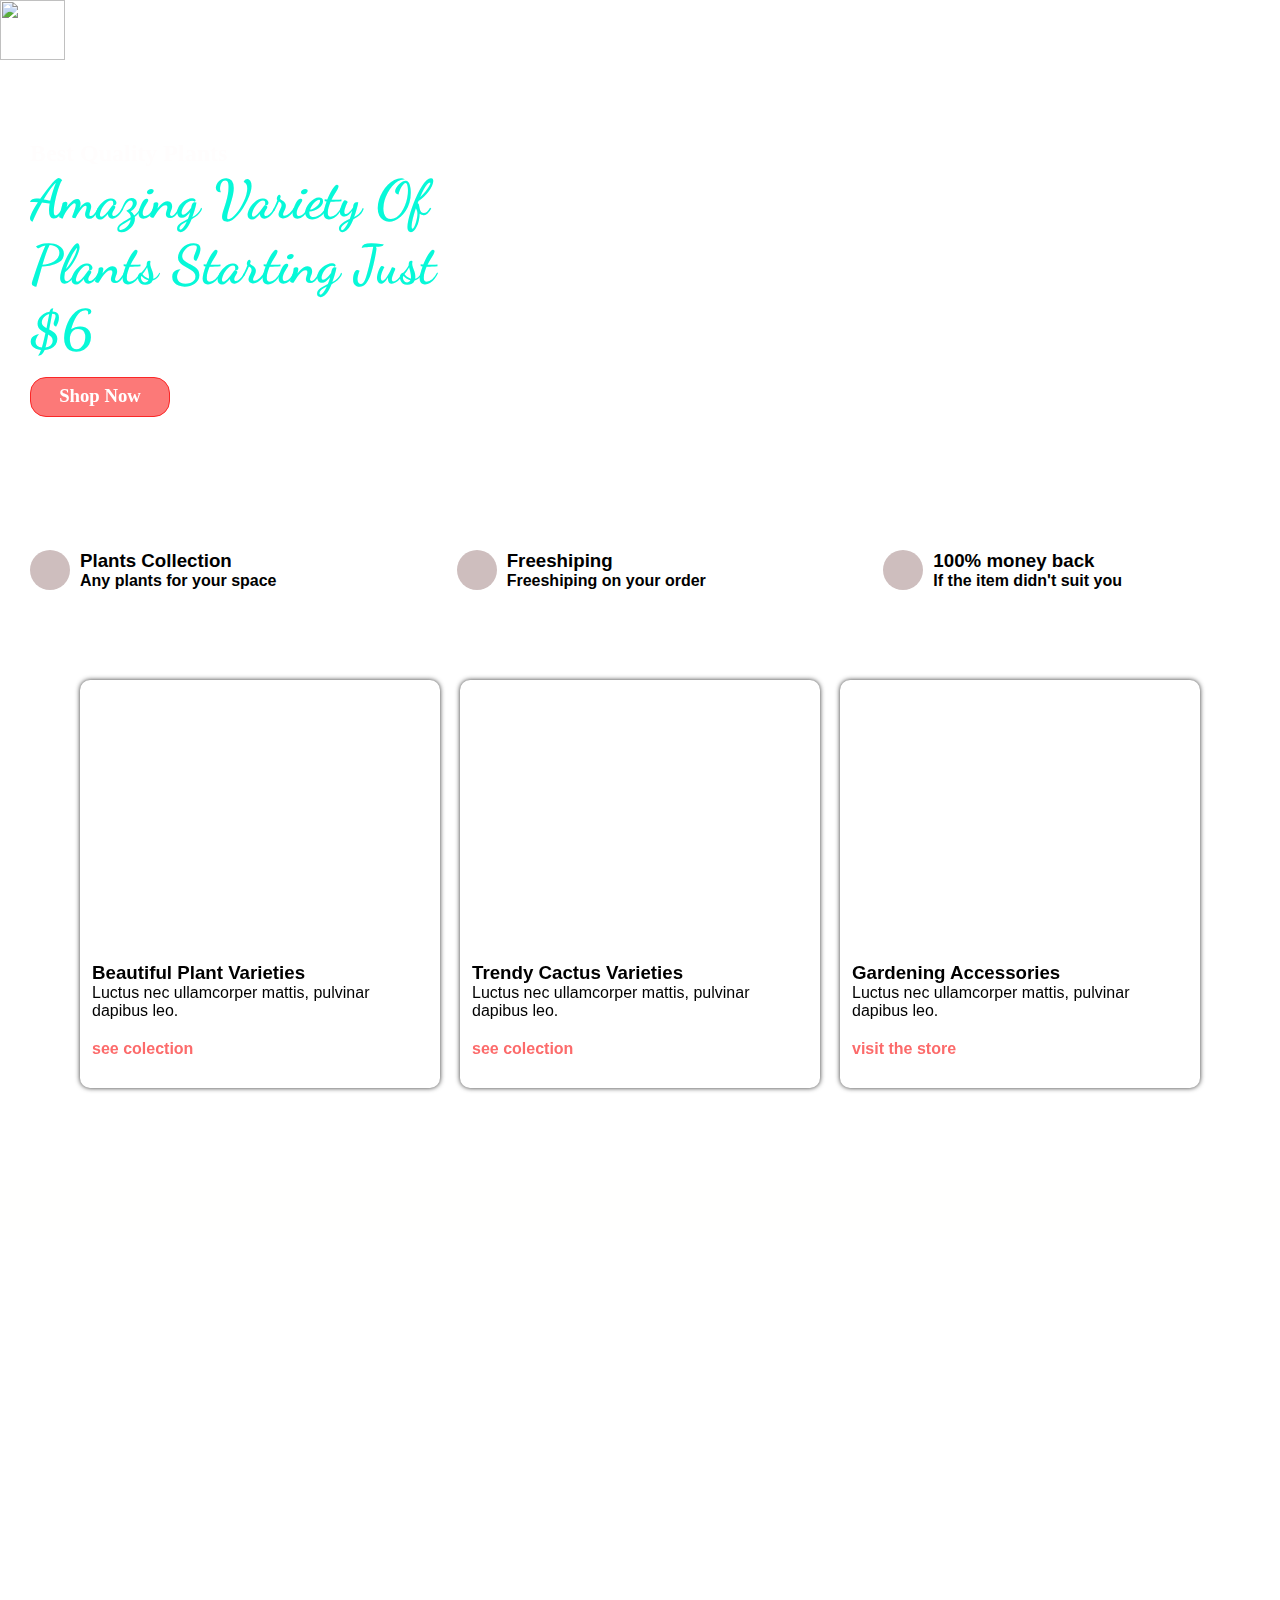
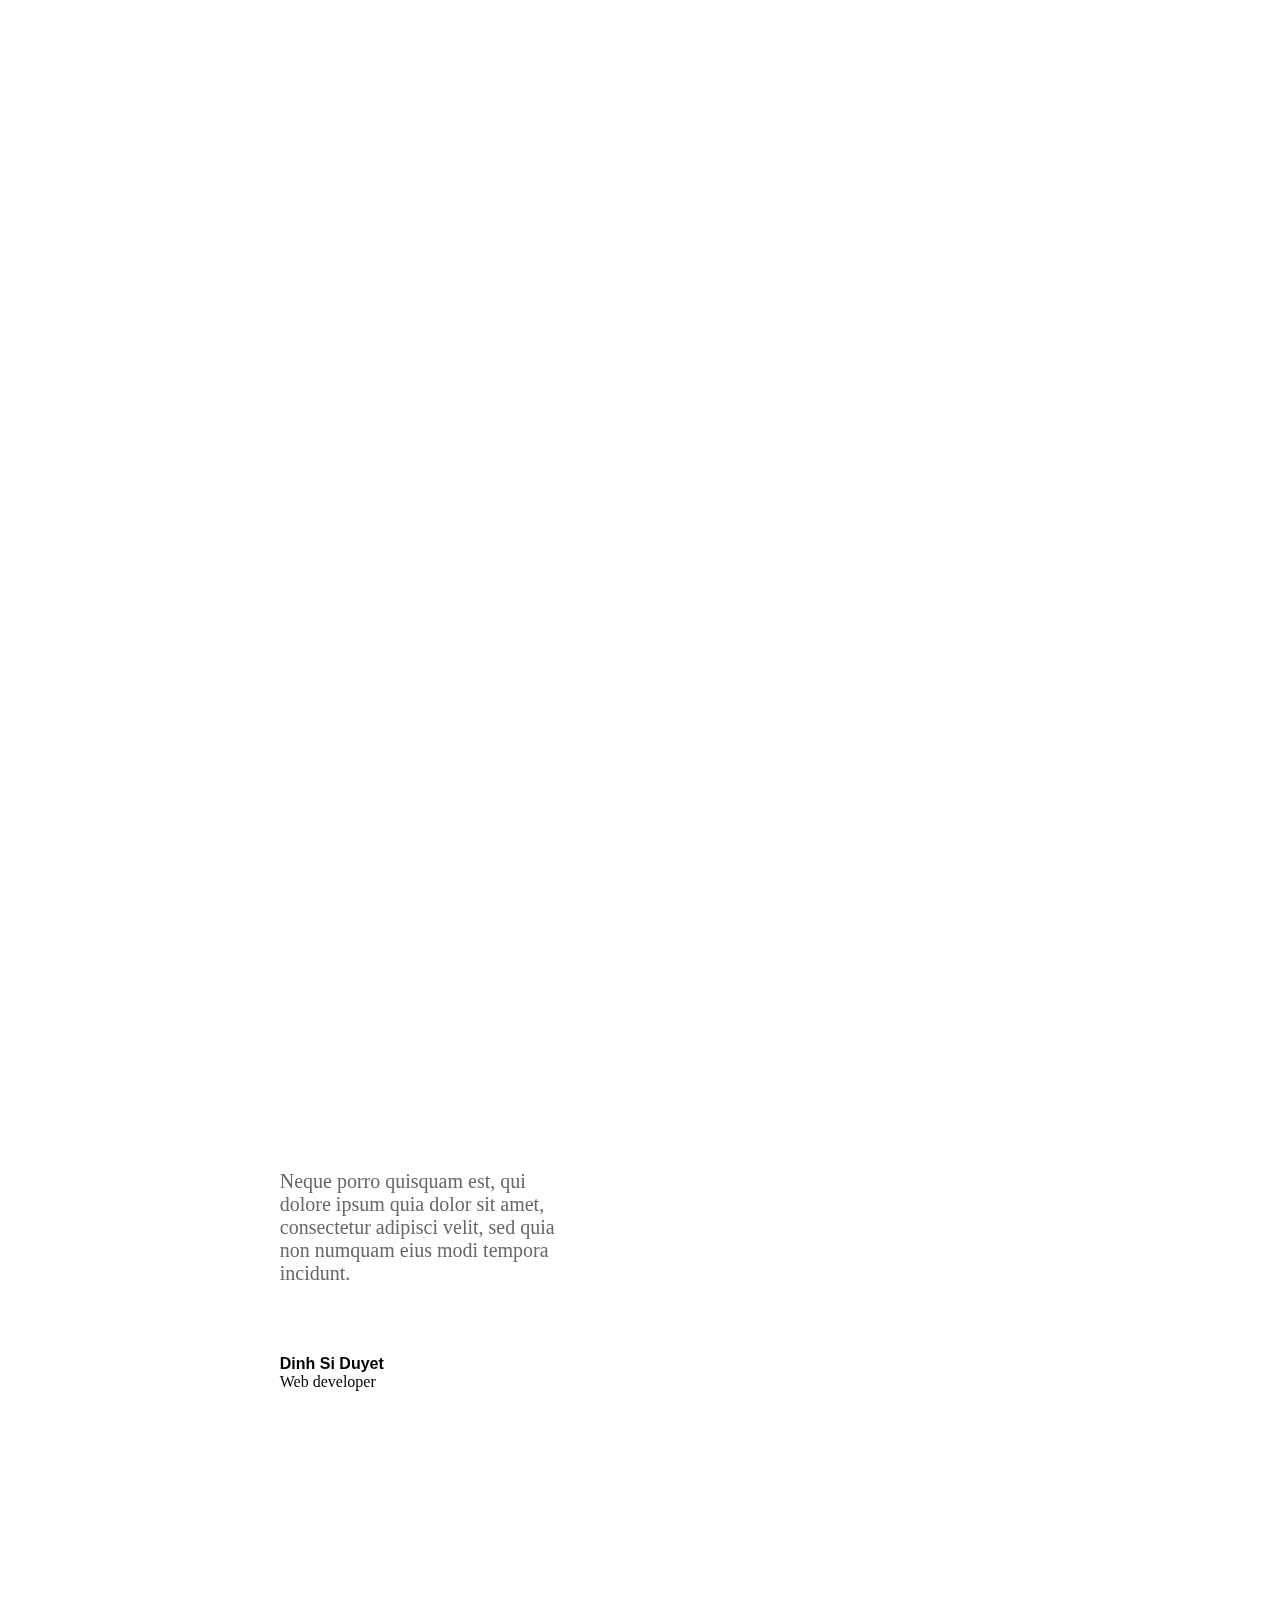
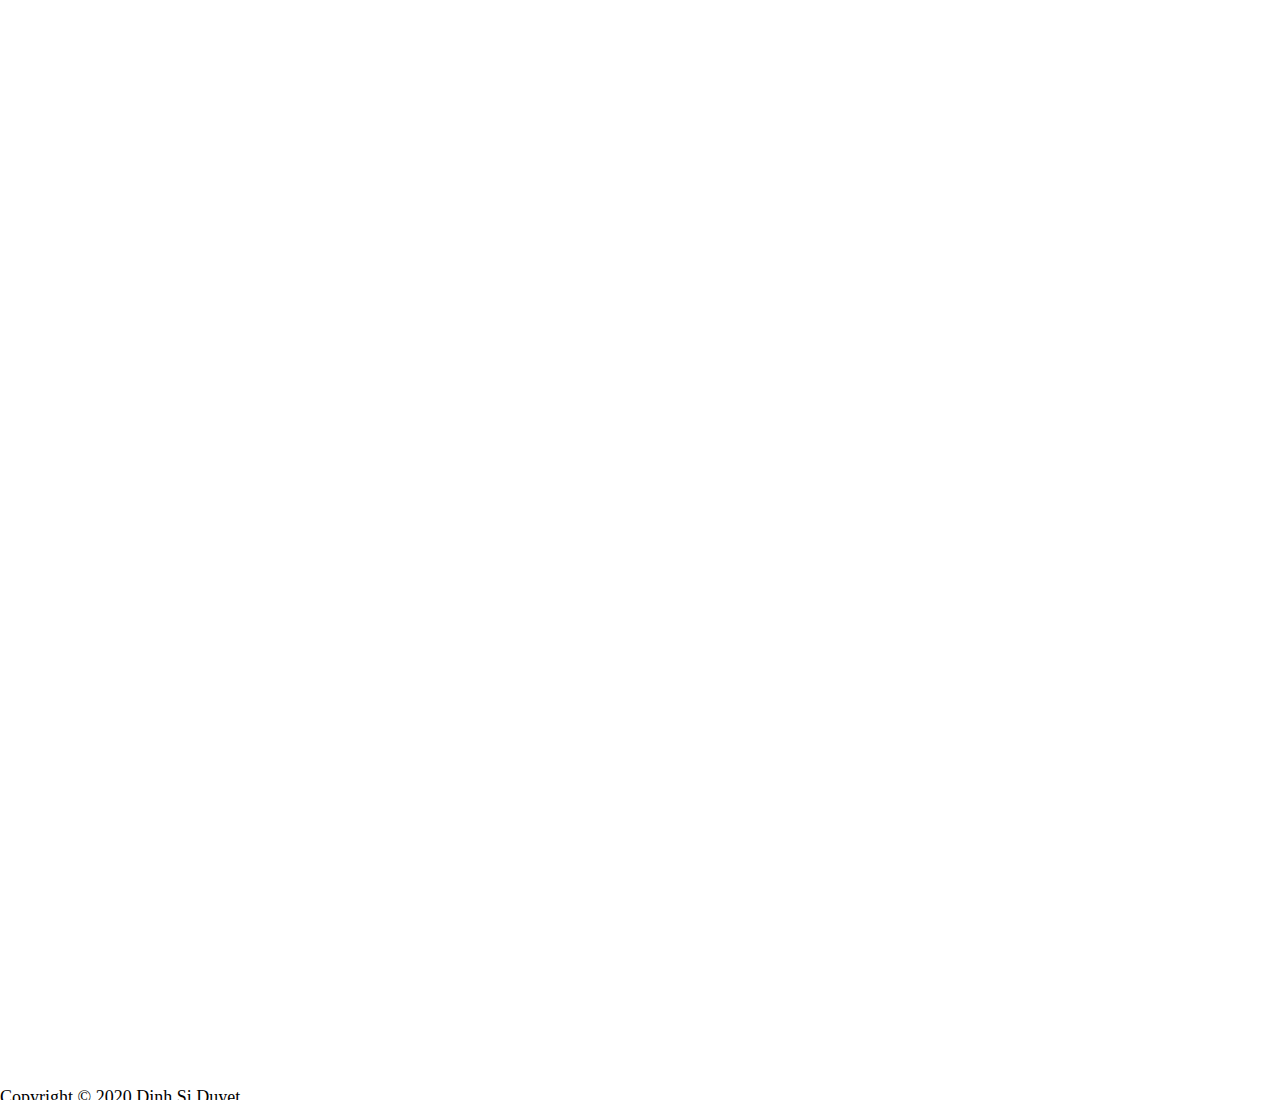
==== main.html @ 4a07dd35 "add tittle image" ====
<!DOCTYPE html>
<html lang="en">
<head>
    <meta charset="UTF-8">
    <meta name="viewport" content="width=device-width, initial-scale=1.0">
    <title>Plant website </title>
    <meta property="og:image" content="https://images.unsplash.com/photo-1607570415595-a3c91b0e9405?ixid=MXwxMjA3fDB8MHxwaG90by1wYWdlfHx8fGVufDB8fHw%3D&ixlib=rb-1.2.1&auto=format&fit=crop&w=750&q=80"/>
   <link rel="stylesheet" href="./main.css">
   <link href="https://fonts.googleapis.com/css2?family=Dancing+Script&display=swap" rel="stylesheet">

   <link rel="stylesheet" href="https://cdnjs.cloudflare.com/ajax/libs/font-awesome/4.7.0/css/font-awesome.css">
   <script src="https://kit.fontawesome.com/a076d05399.js"></script>

   <link href="https://unpkg.com/aos@2.3.1/dist/aos.css" rel="stylesheet">


</head>

<body>
    <div class="wrapper">
        <header class="main-header">
            <div class="header-left">
             <img src= 'https://websitedemos.net/plant-store-02/wp-content/uploads/sites/410//2020/06/plants-store-logo-green.svg'>
            <h1>DSD shop </h1>
            </div>
            <div class="header-right">
                <ul class="main-ul">
                    <li class="main-li"><a href="#">Home</a></li>
                    <li  class="main-li"><a href="#">Store</a></li>
                    <li  class="main-li"><a href="#">About Us</a></li>
                    <li  class="main-li"><a href="#">Contact Us </a></li>
                    <li  class="main-li"><a href="#">My Account</a></li>
                    <li  class="main-li"><a href="#"><i class="fa fa-shopping-bag" aria-hidden="true"></i></a></li>
                </ul>
            </div>
            <div class="wrap-hambuger">
                <i class="fa fa-shopping-bag" aria-hidden="true"></i>
                <i class="fas fa-bars"></i>
            </div>
            <nav class="small-nav">
                <li class="small-li"><a href="#">Home</a></li>
                    <li class="small-li"><a href="#">Store</a></li>
                    <li class="small-li"><a href="#">About Us</a></li>
                    <li class="small-li"><a href="#">Contact Us </a></li>
                    <li class="small-li"><a href="#">My Account</a></li>
            </nav>
        </header>
        <div class="content">

            <div class="first-div" id="first-div-background" >
                <div data-aos="fade-right"  class="first-div-left">
                   <h2>Best Quality Plants</h2>
                   <div class="cover-h1">
                   <h1>
                    Amazing Variety Of Plants Starting Just $6
                   </h1>
                   </div>
                   <div class="shopnow"><h3>Shop Now</h3> </div>
                </div>

                
            </div>
            <div class="colection colection-wrap">
                <div  class="colection-item" 
               >
                    <div class="elementor-icon">
                        <i class = "fas fa-spa"></i>
                    </div>
                    <div class="detail-colection-item">
                        <h3>Plants Collection</h3>
                        <h4>Any plants for your space</h4>
                    </div>
                </div>  
                <div class="colection-item" 
                >
                    <div class="elementor-icon">
                       <i class ="fas fa-box"></i>
                    </div>
                    <div class="detail-colection-item">
                        <h3>Freeshiping</h3>
                        <h4>Freeshiping on your order</h4>
                    </div>
                </div>
                <div class="colection-item" >
                    <div class="elementor-icon">
                        <i class="fas fa-sync"></i>
                    </div>
                    <div class="detail-colection-item">
                        <h3>100% money back</h3>
                        <h4>If the item didn't suit you</h4>
                    </div>
                </div>
            </div>
            <div class="second-colection">
                <div data-aos="flip-left" class="colection-item" style ="background-image: url(https://websitedemos.net/plant-store-02/wp-content/uploads/sites/410/2019/01/plant6-free-img.jpg);">
                   <div class="colection-item-text">
                    <h3>Beautiful Plant Varieties</h3>
                    <p>Luctus nec ullamcorper mattis, pulvinar dapibus leo.</p>
                    <a href="">see colection </a>
                   </div>
                </div> 
                <div data-aos="zoom-in-up" class="colection-item" style ="background-image:url(https://websitedemos.net/plant-store-02/wp-content/uploads/sites/410/2019/01/cactus2-free-img.jpg);">
                    <div class="colection-item-text">
                    <h3>Trendy Cactus Varieties</h3>
                    <p>Luctus nec ullamcorper mattis, pulvinar dapibus leo.</p>
                    <a href=""> see colection </a>
                    </div>
                </div>
                <div data-aos="flip-right" class="colection-item" style =" background-image: url(https://websitedemos.net/plant-store-02/wp-content/uploads/sites/410/2019/01/plant4-free-img.jpg);">
                    <div class="colection-item-text">
                    <h3>Gardening Accessories</h3>
                    <p>Luctus nec ullamcorper mattis, pulvinar dapibus leo.</p>
                    <a href="">visit the store</a>
                    </div>
                </div> 
            </div>
            <div class="featured-plants">
                        <div data-aos="flip-up"class="featured-plants-text">
                        <h1>Featured Plants</h1>
                        <p>Lorem ipsum dolor sit amet, consectetur adipiscing elit.</p>
                    </div>  
                     <div class="feature-plants-produces">
                  
                       
                            <div class="thumbnail"data-aos="zoom-in-up">
                            <a href="./plants.html"><img src="https://websitedemos.net/plant-store-02/wp-content/uploads/sites/410/2019/01/plant3-free-img.jpg" alt=""></a>
                           
                            <div class="produce-text">
                                <span class="name produce">plants</span>
                                <p> Plants Boncellensis Secullant</p>
                                <div class="rating">
                                    <i class="fas fa-star"></i>
                                    <i class="fas fa-star"></i>
                                    <i class="fas fa-star"></i>
                                    <i class="fas fa-star"></i>
                                    <i class="fas fa-star"></i>
                                    </div>
                                    <span class="price">$34.00</span>
                                </div>
                               
                            </div>
                        
                       
                            <div class="thumbnail"data-aos="zoom-in-up">
                                <a href="./plants.html"><img src="https://websitedemos.net/plant-store-02/wp-content/uploads/sites/410/2019/01/cactus2-free-img.jpg" alt=""></a>
                                
                                <div class="produce-text">
                                    <span class="name produce">plants</span>
                                    <p> 
                                       Cleistocactus</p>
                                    <div class="rating">
                                        <i class="fas fa-star"></i>
                                        <i class="fas fa-star"></i>
                                        <i class="fas fa-star"></i>
                                        <i class="fas fa-star"></i>
                                        <i class="fas fa-star"></i>
                                        </div>
                                        <span class="price"><del style="color:rgb(102, 95, 95)";>$20.3</del>$34.00</span>
                                    </div>
                                   
                                </div>
                      
                            <div class="thumbnail"data-aos="zoom-in-up">
                                <a href="./plants.html"><img src="https://websitedemos.net/plant-store-02/wp-content/uploads/sites/410/2019/01/plant5-free-img.jpg" alt=""></a>
                               
                                <div class="produce-text">
                                    <span class="name produce">plants</span>
                                    <p> Green Soil Lotus</p>
                                    <div class="rating">
                                        <i class="fas fa-star"></i>
                                        <i class="fas fa-star"></i>
                                        <i class="fas fa-star"></i>
                                        <i class="fas fa-star"></i>
                                        <i class="fas fa-star"></i>
                                        </div>
                                        <span class="price"><del style="color:rgb(102, 95, 95)";>$20.3</del>$34.00</span>
                                    </div>
                                   
                                </div>
                        
                      
                            <div class="thumbnail"data-aos="zoom-in-up">
                                <a href="./plants.html"><img src="https://websitedemos.net/plant-store-02/wp-content/uploads/sites/410/2019/01/plant1-free-img.jpg" alt=""></a>
                               
                                <div class="produce-text">
                                    <span class="name produce">plants</span>
                                    <p> Money Plant</p>
                                    <div class="rating">
                                        <i class="fas fa-star"></i>
                                        <i class="fas fa-star"></i>
                                        <i class="fas fa-star"></i>
                                        <i class="fas fa-star"></i>
                                        <i class="fas fa-star"></i>
                                        </div>
                                        <span class="price">$34.00</span>
                                    </div>
                                   
                                </div>
                   
                     
                            <div class="thumbnail"data-aos="zoom-in-up">
                                <a href="./plants.html"><img src="https://websitedemos.net/plant-store-02/wp-content/uploads/sites/410/2019/01/cactus4-free-img.jpg" alt=""></a>
                                
                                <div class="produce-text">
                                    <span class="name produce">plants</span>
                                    <p> Old Lady Cactus</p>
                                    <div class="rating">
                                        <i class="fas fa-star"></i>
                                        <i class="fas fa-star"></i>
                                        <i class="fas fa-star"></i>
                                        <i class="fas fa-star"></i>
                                        <i class="fas fa-star"></i>
                                        </div>
                                        <span class="price"><del style="color:rgb(102, 95, 95)";>$20.3</del>$34.00</span>
                                    </div>
                                   
                                </div>
                        
                            <div class="thumbnail"data-aos="zoom-in-up">
                                <a href="./plants.html"><img src="https://websitedemos.net/plant-store-02/wp-content/uploads/sites/410/2019/01/plant4-free-img.jpg" alt=""></a>
                               
                                <div class="produce-text">
                                    <span class="name produce">plants</span>
                                    <p> Piorro Quisquam</p>
                                    <div class="rating">
                                        <i class="fas fa-star"></i>
                                        <i class="fas fa-star"></i>
                                        <i class="fas fa-star"></i>
                                        <i class="fas fa-star"></i>
                                        <i class="fas fa-star"></i>
                                        </div>
                                        <span class="price">$34.00</span>
                                    </div>
                                   
                                </div>
                        
                       
                            <div class="thumbnail"data-aos="zoom-in-up">
                                <a href="./plants.html"><img src="https://websitedemos.net/plant-store-02/wp-content/uploads/sites/410/2019/01/plant6-free-img.jpg" alt=""></a>
                               
                                    <div class="produce-text">
                                    <span class="name produce">plants</span>
                                    <p>Rattle Snake Tail</p>
                                    <div class="rating">
                                        <i class="fas fa-star"></i>
                                        <i class="fas fa-star"></i>
                                        <i class="fas fa-star"></i>
                                        <i class="fas fa-star"></i>
                                        <i class="fas fa-star"></i>
                                        </div>
                                        <span class="price"><del style="color:rgb(102, 95, 95)";>$20.3</del>$34.00</span>
                                    </div>
                                   
                                    </div>
                        
                            <div class="thumbnail"data-aos="zoom-in-up">
                                <a href="./plants.html"><img src="https://websitedemos.net/plant-store-02/wp-content/uploads/sites/410/2019/01/cactus6-free-img.jpg" alt=""></a>
                               
                                <div class="produce-text">
                                    <span class="name produce">plants</span>
                                    <p>Star Cactus</p>
                                    <div class="rating">
                                        <i class="fas fa-star"></i>
                                        <i class="fas fa-star"></i>
                                        <i class="fas fa-star"></i>
                                        <i class="fas fa-star"></i>
                                        <i class="fas fa-star"></i>
                                        </div>
                                        <span class="price"><del style="color:rgb(102, 95, 95)";>$20.3</del>$34.00</span>
                                    </div>
                                   
                                </div>
               
                       
                            </div>
                </div> 
                <div class="need-help need-help-wrap">
                <div class="need-help-left"data-aos="fade-up-right">
                    <h2>Need help in choosing the right plants? </h2>
                    <a href=""> <i class="fas fa-phone"></i> ASK FOR HELP </a>
                </div>
                <div class="need-help-right"data-aos="fade-up-left">
                    <p> 
                       
                        Commodo sociosqu venenatis cras dolor sagittis integer luctus sem primis eget maecenas sedurna malesuada consectetuer.<br><br>
                        
                        Ornare integer commodo mauris et ligula purus, praesent cubilia laboriosam viverra. Mattis id rhoncus. Integer lacus eu volutpat fusce. Elit etiam phasellus suscipit suscipit dapibus, condimentum tempor quis, turpis luctus dolor sapien vivamus.
                    </p>
                </div>
            </div>
            <div class="hot-girls hot-girls-wrap">
                <div class="one-girl">
                    <div class="main-text"data-aos="zoom-in-up">
                        <h1>Testimonials</h1>
                        <p>Lorem ipsum dolor sit amet, consectetur adipiscing elit.</p>
                    </div>
                    <div class="widget-girl-cover">
                        <div class="wrap-girl-img"data-aos="flip-up">
                        <img src="https://images.unsplash.com/photo-1494790108377-be9c29b29330?ixlib=rb-1.2.1&ixid=eyJhcHBfaWQiOjEyMDd9&auto=format&fit=crop&w=500&q=60" alt="">
                        </div>
                        <div class="wrap-text">
                        <p>Neque porro quisquam est, qui dolore ipsum quia dolor sit amet, consectetur adipisci velit, sed quia non numquam eius modi tempora incidunt.</p>
                        
                        <div class="wrap-infor">
                        <h4 class="girl-name">Dinh Si Duyet</h4>
                        <span class="girl-job">Web developer</span>
                        </div>
                        </div>
                    </div>
                </div>

                <div class="two-girl">
                    <div class="widget-girl-cover">
                        <div class="wrap-girl-img"data-aos="flip-up">
                        <img src="https://images.unsplash.com/photo-1546863929-b9c543a2aec7?ixlib=rb-1.2.1&ixid=eyJhcHBfaWQiOjEyMDd9&auto=format&fit=crop&w=500&q=60" alt="">
                        </div>
                        <div class="wrap-text"data-aos="zoom-in-up">
                            <p>Neque porro quisquam est, qui dolore ipsum quia dolor sit amet, consectetur adipisci velit, sed quia non numquam eius modi tempora incidunt. </p>
                        <div class="wrap-infor">
                            <h4 class="girl-name">Sarah Jonnes</h4>
                            <span class="girl-job">Student</span>
                        </div>
                        </div>
                    </div>
                    <div class="widget-girl-cover">
                        <div class="wrap-girl-img"data-aos="flip-up">
                        <img src="https://images.unsplash.com/photo-1475552113915-6fcb52652ba2?ixlib=rb-1.2.1&ixid=eyJhcHBfaWQiOjEyMDd9&auto=format&fit=crop&w=500&q=60" alt="">
                        </div>
                        <div class="wrap-text"data-aos="zoom-in-up">
                            <p>Neque porro quisquam est, qui dolore ipsum quia dolor sit amet, consectetur adipisci velit, sed quia non numquam eius modi tempora incidunt. </p>
                        <div class="wrap-infor">
                            <h4 class="girl-name">Jessica Foxx</h4>
                            <span class="girl-job">Student</span>
                        </div>
                        </div>
                    </div>
                </div>
                
            </div>
            <section class="shop-down">
                <div class="shop-down-text"data-aos="flip-down">
                <h1>Interested? Shop This Plant Collection!</h1> </div> 
                <div class="divp"data-aos="flip-down">
                <p>Neque porro quisquam est, qui dolore ipsum quia dolor sit amet, consectetur adipisci velit, sed quia non numquam eius modi tempora incidunt</p>
                </div>
                <div class="go-shop"data-aos="fade-up-right"><h4>Go to shop</h4></div>
            </section>
            </div>
            
      

      
        <footer class="footer">
            <div class="footer-item1"data-aos="fade-right">
                <h2>Get In Touch With Us For The Best Quality Plants & Succulents</h2>
                <p>Qui dolore ipsum quia dolor sit amet, consec tetur adipisci velit, sed quia non numquam eius modi tempora incidunt .</p>
            </div>
            <div class="footer-item2"data-aos="flip-left">
                <img src="https://websitedemos.net/plant-store-02/wp-content/uploads/sites/410//2020/06/plants-store-logo-green.svg" alt="">
                <h1>DSD Shop </h1>
                <ul class="footer-ul">
                    <li class="footer-li"><a href=""><i class="fab fa-instagram"></i></a></li>
                    <li class="footer-li"><a href=""><i class="fab fa-twitter"></i></a></li>
                    <li class="footer-li"><a href=""><i class="fab fa-linkedin"></i></a></li>
                    <li class="footer-li"><a href=""><i class="fab fa-facebook"></i></a></li>
                </ul>
            </div>
            <div class="footer-item3"data-aos="flip-left">
                <h2>Quick Links</h2>
                <ul class="item3-ul">
                    <li class="item3-li"><a href="">Introduction</a></li>
                    <li class="item3-li"><a href=""> Know More About Us</a></li>
                    <li class="item3-li"><a href="">Visit Store</a></li>
                    <li class="item3-li"><a href="">Let's Contact</a></li>
                </ul>
            </div>
            <div class="footer-item4"data-aos="fade-left">
                <h2>Important Links </h2>
                <ul class="item4-ul">
                    <li class="item4-li"><a href="">Privacy Policy</a></li>
                    <li class="item4-li"><a href="">Shipping Detail</a></li>
                    <li class="item4-li"><a href="">Terms & Condictions</a></li>
                    <li class="item4-li"><a href="">Media Kit</a></li>
                </ul>
            </div>
            <div class="copyright">
                <p>
                    Copyright © 2020 Dinh Si Duyet
                </p>
            </div>
        </footer>
    </div>
    <script src="./main.js"></script>
    <script src="https://unpkg.com/aos@2.3.1/dist/aos.js"></script>
   
        <script>
  AOS.init();

    </script>
</body>
</html>
---- main.css ----
*{
    margin: 0;padding: 0;box-sizing: border-box;
    
}
.wrapper{
    width: 100%;
    height:4300px;
    overflow: hidden;
    position: relative;
  background-image: url('https://websitedemos.net/plant-store-02/wp-content/uploads/sites/410/2020/07/CTA-bg.jpg');
  
   
}
.wrapper .main-header{
    height:60px;
   background-image: url(https://encrypted-tbn0.gstatic.com/images?q=tbn:ANd9GcRiUVWSW0Uaog7GGKtpbvt18KQBWKax2R6Q2g&usqp=CAU);
  background-size: cover ;
   display:flex;
    flex-direction: row;
    background-repeat: no-repeat;
    
}

.wrapper .main-header .wrap-hambuger{
    width:200px;
    height:100%;
   
    display:flex;
    display:none;
    position: absolute;
   left:200px;
}
.wrapper .main-header .wrap-hambuger i{
    font-size: 30px;

}
.wrapper .main-header .wrap-hambuger .fa{
    position: relative;top:17px;left:10px;
}
.wrapper .main-header .wrap-hambuger .fas{
    position: relative;top:17px;left:70px;
}
.wrapper .main-header .small-nav{
    width:300px;
    height:300px;
    position: absolute;
    display:none;
    top:60px ;
    z-index:20;
    left:60px;
    background-color: rgb(245, 245, 245);
    text-align: center;
    justify-content: center;
    list-style-type: none;
    box-shadow: 0px 0px 6px #333 ;
    animation: zoom 0.4s ease-in-out;
    -webkit-animation: zoom 0.4s ease-in-out;
}
@keyframes zoom {
    0%{
        transform: scale(0 );
        -webkit-transform: scale(0 );
        -moz-transform: scale(0 );
        -ms-transform: scale(0 );
        -o-transform: scale(0 );
}
100%{
    transform: scale(1);
    -webkit-transform: scale(1);
    -moz-transform: scale(1);
    -ms-transform: scale(1);
    -o-transform: scale(1);
}
}
@-moz-keyframes zoom {
    0%{
        transform: scale(0 );
        -webkit-transform: scale(0 );
        -moz-transform: scale(0 );
        -ms-transform: scale(0 );
        -o-transform: scale(0 );
}
100%{
    transform: scale(1 );
    -webkit-transform: scale(1 );
    -moz-transform: scale(1 );
    -ms-transform: scale(1 );
    -o-transform: scale(1 );
}

}
.wrapper .main-header .small-nav .small-li{
    line-height: 50px ;
}
.wrapper .main-header .small-nav .small-li a{
    font-size: 23px ;
    text-decoration: none;
    color:black;

}

.wrapper .sticky{
    position: fixed;
    top:0;
   
    z-index:10;width:100%;
}
.wrapper .main-header .header-left{
    width:30% ;
    height:100%;
    position:relative;
    display: flex;
}
.wrapper .main-header .header-left img{
    width:40%;height:100%;
}
.wrapper .main-header .header-left h1{
font-weight: bold;
text-transform: uppercase;
position: relative;line-height: 60px;
left:0px;
color: rgb(255, 255, 255);
}
.wrapper .main-header .header-right{
    width:70%;
    height:100%;position: relative;
   padding-left: 160px;
}
.wrapper .main-header .header-right .main-ul{
    display: flex;flex-direction: row;
list-style-type: none;
}
.wrapper .main-header .header-right .main-ul .main-li{
    padding:13px 15px;
    line-height: 30px ;
}
.wrapper .main-header .header-right .main-ul .main-li a{
    text-decoration: none;font-size: 20px;
    color:#ffffff;
}
.wrapper .main-header .header-right .main-ul .main-li a .fa{
    font-size: 36px;
}
.wrapper .main-header .header-right .main-ul .main-li a .fa:hover{
    color:red;
}
.wrapper .main-header .header-right .main-ul .main-li a:hover{
    text-decoration: underline;
}
.wrapper .content{
    width:100vw;
    height:89%;
 
}
.wrapper .content .first-div .first-div-left h2{
    position: relative;top:70px;color: rgb(255, 253, 253);
}
.wrapper .content .first-div{
    width:100vw;
    height:460px;
   
    background-size: cover ;
    background-position: center  ;
    background-repeat:no-repeat ;
    padding-top:10px;
    padding-left: 30px ;
    background-image :url(https://wallpaperaccess.com/full/345330.jpg);
    border-radius:0px 0px 10px 10px  ;
    -webkit-border-radius:0px 0px 10px 10px  ;
    -moz-border-radius:0px 0px 10px 10px  ;
    -ms-border-radius:0px 0px 10px 10px  ;
    -o-border-radius:0px 0px 10px 10px  ;
}

.wrapper .content .first-div .cover-h1 h1{
    font-size: 54px;font-family: 'Dancing Script', cursive;
    position: relative;
    color: rgb(7, 248, 216);
    font-weight: bolder;
}
.wrapper .content .first-div .cover-h1{
    background-color:transparent;
    width:430px;
    height:200px;
    position: relative;top:70px;
    cursor: default;
    
}
.wrapper .content .first-div .shopnow{
    width:140px;
    height:40px;
    border: 1px solid rgb(250, 39, 39);
    border-radius: 13px ;
    -webkit-border-radius: 16px ;
    -moz-border-radius: 13px ;
    -ms-border-radius: 13px ;
    -o-border-radius: 13px ;
    
   text-align: center;
    cursor: pointer ;
    position: relative;
    top:80px;
    background-color: #FC7978 ;
}
.wrapper .content .first-div .shopnow h3{
    color:#ffffff; 
    position: relative;top:7px;
}
.wrapper .content .first-div .shopnow:hover{
background-color: #fc6b6b ;
}



.wrapper .content .colection{
    width:100%;
    height:100px;
   background-color: rgb(255, 255, 255);
}
.wrapper .content .colection-wrap{
    display: flex;
}


.wrapper .content .colection .colection-item{
   position: relative;
   padding-top: 30px ;width: 100%;height:100%;
   display: flex;padding-left: 30px ;
}

.wrapper .content .colection .colection-item .elementor-icon{
   
    background-color: rgb(206, 190, 190);
    width:40px;
    height:40px;
    border-radius:50%;
    -webkit-border-radius:50%;
    -moz-border-radius:50%;
    -ms-border-radius:50%;
    -o-border-radius:50%;
    justify-content: center;
    text-align: center;
    font-size: 26px;color:green;

}
.wrapper .content .colection .colection-item .detail-colection-item
{
    font-weight: 100;font-family: Verdana, Geneva, Tahoma, sans-serif;
    padding-left: 10px ;
}
.wrapper .content .colection .plant-colection .detail-colection-item h4
{
color:grey;font-weight: normal;
}



.wrapper .content .colection .colection-item .elementor-icon i{
    position: relative;top:6px;
}
.wrapper .content .second-colection{
    display: flex;flex-direction: row;background-color: rgb(255, 255, 255);
    height:560px;
    padding-top: 50px ;
    justify-content: center;
  

}
.wrapper .content .second-colection .colection-item{
        width:360px ;
        box-shadow: 0 0 5px #333;
        height:80%;
        margin:10px;
       
        background-size: contain;
        background-repeat: no-repeat;
        position: relative;
       
        border-radius: 10px;
        -webkit-border-radius: 10px;
        -moz-border-radius: 10px;
        -ms-border-radius: 10px;
        -o-border-radius: 10px;
        transition:all 0.4s ease-in-out ;
        -webkit-transition:all 0.4s ease-in-out ;
        -moz-transition:all 0.4s ease-in-out ;
        -ms-transition:all 0.4s ease-in-out ;
        -o-transition:all 0.4s ease-in-out ;
      
}

.wrapper .content .second-colection .colection-item .colection-item-text{
    height:90px;width:100%;position: relative;
    top:272px;padding: 10px 12px;
    font-weight: 100;
  font-family: 'Lucida Sans', 'Lucida Sans Regular', 'Lucida Grande', 'Lucida Sans Unicode', Geneva, Verdana, sans-serif;

}

.wrapper .content .second-colection .colection-item:hover{
box-shadow: 0 0 10px #333;

}

.wrapper .content .second-colection .colection-item .colection-item-text a{
    text-decoration: none;position: relative;top:20px;
    color:#fc6b6b;
    font-weight: bold;
}

.wrapper .content .second-colection .colection-item .colection-item-text a:hover{
    color:black;
}


.wrapper .content .featured-plants{
    width:100%;height:900px;
    position: relative;

   
background: rgb(255, 255, 254);

}
.wrapper .content .featured-plants .featured-plants-text{
width:100% ;text-align: center;

}
.wrapper .content .featured-plants .featured-plants-text h1{
    font-weight: 900;
    font-family: 'Poppins',sans-serif;
}
.wrapper .content .featured-plants .featured-plants-text p{
    font-size: 19px;
    font-family: 'roboto'
}
.wrapper .content .featured-plants .feature-plants-produces{
    display: grid;
  grid-template-columns: 25% 25% 25% 25% ;
  grid-gap: 10px 10px;
  background: rgb(255, 255, 255);
  height:93%;
 padding:40px;
}
.wrapper .content .featured-plants .feature-plants-produces .thumbnail{
  
  height:100%;
  width:100%; padding:20px;
 
  position: relative;

}
.wrapper .content .featured-plants .feature-plants-produces .thumbnail a >img{
    width:100%;
    object-fit:contain;
    height:100%;
    position: relative;bottom:37px;

}
.wrapper .content .featured-plants .feature-plants-produces .thumbnail .produce-text{
    position: absolute  ;
  
    background-color:transparent;
left:0px;top:254px;

   
}
.wrapper .content .featured-plants .feature-plants-produces .thumbnail .produce-text .rating



{
    color:#fc6b6b;
}




.wrapper .content .featured-plants .feature-plants-produces .thumbnail .produce-text p
{
    font-family: 'Poppins',sans-serif;
    font-weight: 500;
}

.wrapper .content .featured-plants .feature-plants-produces .thumbnail .produce-text .name{
    font-family:'roboto';
   color:gray;
}

.wrapper .content .featured-plants .feature-plants-produces .thumbnail .produce-text .price{
   font-family: 'Times New Roman', Times, serif;
 font-weight: bolder;
 color:#333;
 font-size: 17px;
 
}
.wrapper .content .need-help-wrap,
.wrapper .content .hot-girls-wrap{
width:100%;
}
.wrapper .content .need-help{
   
    height:400px;
    background-color: rgb(255, 255, 255);
    display: flex;flex-direction: row;
}
.wrapper .content .need-help .need-help-left{
width:30%;padding-top:100px;
padding-left:60px;

}
.wrapper .content .need-help .need-help-left a{
    transition: all 0.6s ease ;
    text-decoration: none;
    font-family: Impact, Haettenschweiler, 'Arial Narrow Bold', sans-serif;
    color:#fc6b6b;
    -webkit-transition: all 0.6s ease ;
    -moz-transition: all 0.6s ease ;
    -ms-transition: all 0.6s ease ;
    -o-transition: all 0.6s ease ;
    position: relative;top:50px;
}
.wrapper .content .need-help .need-help-left a:hover{
 
    color:#302e2e;
}

.wrapper .content .need-help .need-help-right{
    width:60%;padding-top:100px;
    
}
.wrapper .content .need-help .need-help-right p{
    font-size: 22px;
}
.wrapper .content .hot-girls{
   
    height:660px;
    background-color: rgb(255, 255, 255);
    display: flex;flex-direction: row;
    padding:20px;
}

.wrapper .content .hot-girls .one-girl{
width:45%;
height:100%;


}
.wrapper .content .hot-girls .one-girl .main-text{
   
    padding:10px 20px;
    height:170px;
}
.wrapper .content .hot-girls .one-girl .main-text h1{
    text-transform: uppercase;
}
.wrapper .content .hot-girls .one-girl .main-text p{
    position: relative;top:30px;
    font-size: 20px;
}
.wrapper .content .hot-girls .one-girl .widget-girl-cover{
    width:100%;
    height:300px;
    display:flex;
   
    box-sizing: border-box;
    position: relative;top:60px;

}
.wrapper .content .hot-girls .one-girl .widget-girl-cover .wrap-girl-img{
    width:80%;
    height:100%;
    object-fit: cover;
   
   
}
.wrapper .content .hot-girls .one-girl .widget-girl-cover .wrap-girl-img img{
    width:100%;height:100%;
object-fit: cover;  border-radius: 30px ;
-webkit-border-radius: 30px ;
-moz-border-radius: 30px ;
-ms-border-radius: 30px ;
-o-border-radius: 30px ;
}

.wrapper .content .hot-girls .one-girl .widget-girl-cover .wrap-text{
   position: relative;
  width:100%;
   top:20px;box-sizing: border-box;
   padding:20px;
}
.wrapper .content .hot-girls .one-girl .widget-girl-cover .wrap-text p{
    font-size: 20px;color:rgb(107, 102, 102);
}
.wrapper .content .hot-girls .one-girl .widget-girl-cover .wrap-text .wrap-infor{
    position: relative;top:70px;
}
.wrapper .content .hot-girls .one-girl .widget-girl-cover .wrap-text .wrap-infor h4{
    font-family: Verdana, Geneva, Tahoma, sans-serif;
    font-weight: bolder;
}

.wrapper .content .hot-girls .two-girl{
width:50%;
height:100%;
}

.wrapper .content .hot-girls .two-girl .widget-girl-cover{
    width:100%;
    height:260px;
    display:flex;
   
    box-sizing: border-box;
    position: relative;top:60px;

}

.wrapper .content .hot-girls .two-girl .widget-girl-cover .wrap-girl-img{
    width:50%;
    height:100%;
    object-fit: cover;
}

.wrapper .content .hot-girls .two-girl .widget-girl-cover .wrap-girl-img img
{
    width:90%;
    height:90%;
    object-fit: cover;
    border-radius:16px  ;
    -webkit-border-radius:16px  ;
    -moz-border-radius:16px  ;
    -ms-border-radius:16px  ;
    -o-border-radius:16px  ;
}


.wrapper .content .hot-girls .two-girl .widget-girl-cover .wrap-text{
    position: relative;
   width:100%;
    top:20px;box-sizing: border-box;
    padding:20px;
 }

 
 .wrapper .content .hot-girls .two-girl .widget-girl-cover .wrap-text p
 {
     font-size: 20px;color:rgb(107, 102, 102);
 }

 
 .wrapper .content .hot-girls .two-girl .widget-girl-cover .wrap-text .wrap-infor
 {
     position: relative;top:70px;
 }

 
 .wrapper .content .hot-girls .two-girl .widget-girl-cover .wrap-text .wrap-infor h4
 {
     font-family: Verdana, Geneva, Tahoma, sans-serif;
     font-weight: bolder;
 }

.wrapper .content .shop-down{
    width:100%;height:400px;
    background-color: rgb(255, 255, 255);
    justify-content: center;
    text-align: center;
    justify-self: center;
    justify-items: center;
}
.wrapper .content .shop-down .shop-down-text{
   width:500px;
  
  position: relative;
  left:400px;
}
.wrapper .content .shop-down .shop-down-text h1{
font-size: 40px ;
}
.wrapper .content .shop-down .divp {
width:650px;
position: relative;
left:320px;
top:20px;

}
.wrapper .content .shop-down .divp p{
    font-size: 20px;
}
.wrapper .content .shop-down .go-shop{
    width:140px;
    height:43px;
    background: #FC7978;
    position: relative;
    left:560px;
    top:80px;
    padding-top: 10px;
    border-radius: 15px ;
    -webkit-border-radius: 15px ;
    -moz-border-radius: 15px ;
    -ms-border-radius: 15px ;
    -o-border-radius: 15px ;
    font-size: 20px;
    cursor: pointer;
    color:white;
    
}
.wrapper .content .shop-down .go-shop:hover{
    background-color: #fd6b6b;
}
.footer{
    display:flex;
    flex-direction: row;
    background: rgb(255, 255, 255);
    width:100%;
    height:11%;
    justify-content: center;
    position: relative;
}
.footer .footer-item1{
    padding-top: 30px;
    width:30%;
    height:80%;
  
}
.footer .footer-item1 p{
position: relative;top:40px;
font-size: 20px;
}
.footer .footer-item2{
    padding-top: 30px ;
    width:20%;
    height:80%;
  
    justify-content: center;
    text-align: center;
    }
 .footer .footer-item2>img{
     width:100px;height:100px;

 }
 .footer .footer-item2 .footer-ul{
     display: flex;list-style-type: none;
 
   width:100%;
     text-align: center;
   
     justify-content: center;
 }
 .footer .footer-item2 .footer-ul .footer-li{
   background-color: #fff;
   padding: 10px 10px ;

    
 }

.footer .footer-item3{
 width:20%;
     height:80%;
   
 text-align: center;
 justify-content: center;
 padding-top: 30px ;
 
    }
    .footer .footer-item3 .item3-ul,
    .footer .footer-item4 .item4-ul
    {
list-style-type: none;
    }
    .footer .footer-item3 .item3-ul .item3-li,
    .footer .footer-item4 .item4-ul .item4-li
    {
        padding-top:14px;
     font-size:17px;
    }
    .footer .footer-item3 .item3-ul .item3-li a,
    .footer .footer-item4 .item4-ul .item4-li a
    {
        text-decoration: none;
        color:#302e2e;
    }
    .footer .footer-item3 .item3-ul .item3-li a:hover,
    .footer .footer-item4 .item4-ul .item4-li a:hover
    {
        color:rgb(7, 247, 19);
    }
  .footer .footer-item4{
      padding-top: 30px ;
   width:20%;
  height:80%;
 
  text-align: center;
  justify-content: center;
  }
  
 
.footer .copyright{
    position: absolute;
   
    width:100%;
    height:30px;
 top:400px;
}
.footer .copyright p{
    font-size: 18px;
}


@media only screen and (max-width: 739px){
    .wrapper{
        height:6900px;
    }
    .wrapper .main-header .wrap-hambuger{
        display:block;

    }
    .wrapper  .main-header{
        background: rgb(255, 255, 255);
    }
  .wrapper  .main-header .header-left {
width:50%;

    }
   .wrapper .main-header .header-left h1{
       font-size: 18px;
        left:0px;
    }
    .wrapper .main-header .header-right{
        width:50%;
    }
  .wrapper  .main-header .header-right ul li a{
display: none;
    }
    .wrapper .content{
        height:89%;
    }
    .wrapper .content .first-div{
        height:300px;
        border-radius: 0px 0px 0px 0px ;
        -webkit-border-radius: 0px 0px 0px 0px ;
        -moz-border-radius: 0px 0px 0px 0px ;
        -ms-border-radius: 0px 0px 0px 0px ;
        -o-border-radius: 0px 0px 0px 0px ;
}
    .wrapper .content .first-div .cover-h1{
        width:200px;
    }
    .wrapper .content .first-div .cover-h1 h1{
        font-size: 30px ;color:#07d8e7;
    }
    .wrapper .content .first-div .first-div-left h2{
        font-size: 19px;
    }
    .wrapper .content .first-div .shopnow{
        top:4px;left:170px;
    }
    .wrapper .content .colection{
        display:flex;
        flex-direction: column;
        height:214px;
    }
   
    .wrapper .content .second-colection {
        display: flex;flex-direction: column;
        height:600px;
    }
  
    .wrapper .content .second-colection .colection-item
    {
        height:100%;
        left:0px ;
        box-shadow: 0px 0px 0px #fff;
    }

    .wrapper .content .second-colection .colection-item:hover
    {
        
        box-shadow: 0px 0px 0px #fff;
    }
    
    .wrapper .content .second-colection .colection-item .colection-item-text
    {
        top:0;left:132px;
        width:60%;
    }
    .wrapper .content .second-colection .colection-item .colection-item-text h3{
        font-family: 'Dancing Script', cursive;font-size: 20px;
    }
    .wrapper .content .featured-plants .feature-plants-produces{
        display:flex;
        flex-direction: column;
    }
    .wrapper .content .featured-plants{
        height:2695px;
    }
    .wrapper .content .featured-plants .feature-plants-produces .thumbnail{
        height:100%;width:100%;
        padding:0;
    }
    .wrapper .content .featured-plants .feature-plants-produces .thumbnail a>img{
        width:100%;
    }
    .wrapper .content .featured-plants .feature-plants-produces .thumbnail .produce-text{
        left:0px;
        top:166px;
    }
   
.wrapper .content .need-help{
   height:600px;
    display: flex;flex-direction: column;
}
.wrapper .content .need-help .need-help-left{
    width:100%;padding-top:0px;
    height:50%;padding-left: 10px;
}

.wrapper .content .need-help .need-help-right{
width:100%;
padding-left:8px;
padding-top:0px;
}
.wrapper .content .hot-girls{
    display: flex;flex-direction: column;
    height:1400px;
}
.wrapper .content .hot-girls .one-girl{
    width:100%;
    height:74%;
}
.wrapper .content .hot-girls .two-girl{
    width:100%;height:70%;
   
}

 .wrapper .content .hot-girls .two-girl .widget-girl-cover .wrap-text .wrap-infor{
top:10px;
}
 
.wrapper .content .hot-girls .two-girl .widget-girl-cover .wrap-girl-img img{
width:100%;
}

 
.wrapper .content .hot-girls .two-girl .widget-girl-cover .wrap-text{
padding:10px;
left:20px;
}

.wrapper .content .shop-down .divp{
    left:0px;width:330px;top:0;
}
.wrapper .content .shop-down .shop-down-text{
    left:10px;width:320px;
}
.wrapper .content .shop-down .shop-down-text h1{
    font-size: 26px;
}
.wrapper .content .shop-down{
    height:400px;
}
.wrapper .content .shop-down .go-shop{
    left:112px;
    top:60px;
}
.footer{
    display: flex;flex-direction: column;
   
}
.footer .footer-item1 p{
    top:0px;
}
.footer .footer-item1{
    width:100%;
    padding-left:12px;
}
.footer .footer-item2{
    width:100%;padding-top: 0px ;
}
.footer .footer-item2 .footer-ul{
  width:100%;
  text-align: center;
  justify-content: center;
}
.footer .footer-item3{
    width:100%;padding-top: 0px;
}
.footer .footer-item4{
    width:100%;padding-top: 0px;
}
.footer .copyright{
    top:740px;
}
}




@media only screen and (min-width:740px) and (max-width:1023px){
    .wrapper{
        height:5900px;
    }
    .wrapper .main-header .header-right{
        padding-left:0px;
    }
    .wrapper .main-header .header-left h1{
        font-size: 18px;
    }
    .wrapper .main-header .header-right .main-ul .main-li a{
        font-size: 15px; font-weight: bold;
    }
    .wrapper .content .colection .colection-item {
        padding-left:0px;
    }
    
     .wrapper .content .colection .colection-item .detail-colection-item h3 {
        font-size: 14px;
        font-weight: bold;
    }
    
    .wrapper .content .colection .colection-item .detail-colection-item h4{
        font-size: 12px;
        font-weight: 100;
    }
    .wrapper .content .second-colection{
        display: grid; grid-template-columns: auto auto ;height:1000px;
    }
    .wrapper .content .second-colection .colection-item{
        left:0px;height:60%;
    }
    .wrapper .content .second-colection .colection-item .colection-item-text{
        top:50px; width:50%;left:190px;
    }
    .wrapper .content .featured-plants .feature-plants-produces{
        display: grid; grid-template-columns: auto auto ;
        grid-gap:0px 0px;
    }
    .wrapper .content .featured-plants{
        height:1700px;
    }
    .wrapper .content .hot-girls .two-girl .widget-girl-cover .wrap-text{
        top:0px;
    }
    .wrapper .content .hot-girls .two-girl .widget-girl-cover .wrap-text .wrap-infor{
        top:10px;
    }
    .wrapper .content .shop-down .shop-down-text{
        left:90px;
    }
    .wrapper .content .shop-down .divp{
        left:60px;
    }
    .wrapper .content .shop-down .go-shop{
        left:300px;
    }
}
@media only screen and (min-width: 1024px){
.wrapper{
    width:1354px;
    margin:0px auto;
  
}
}
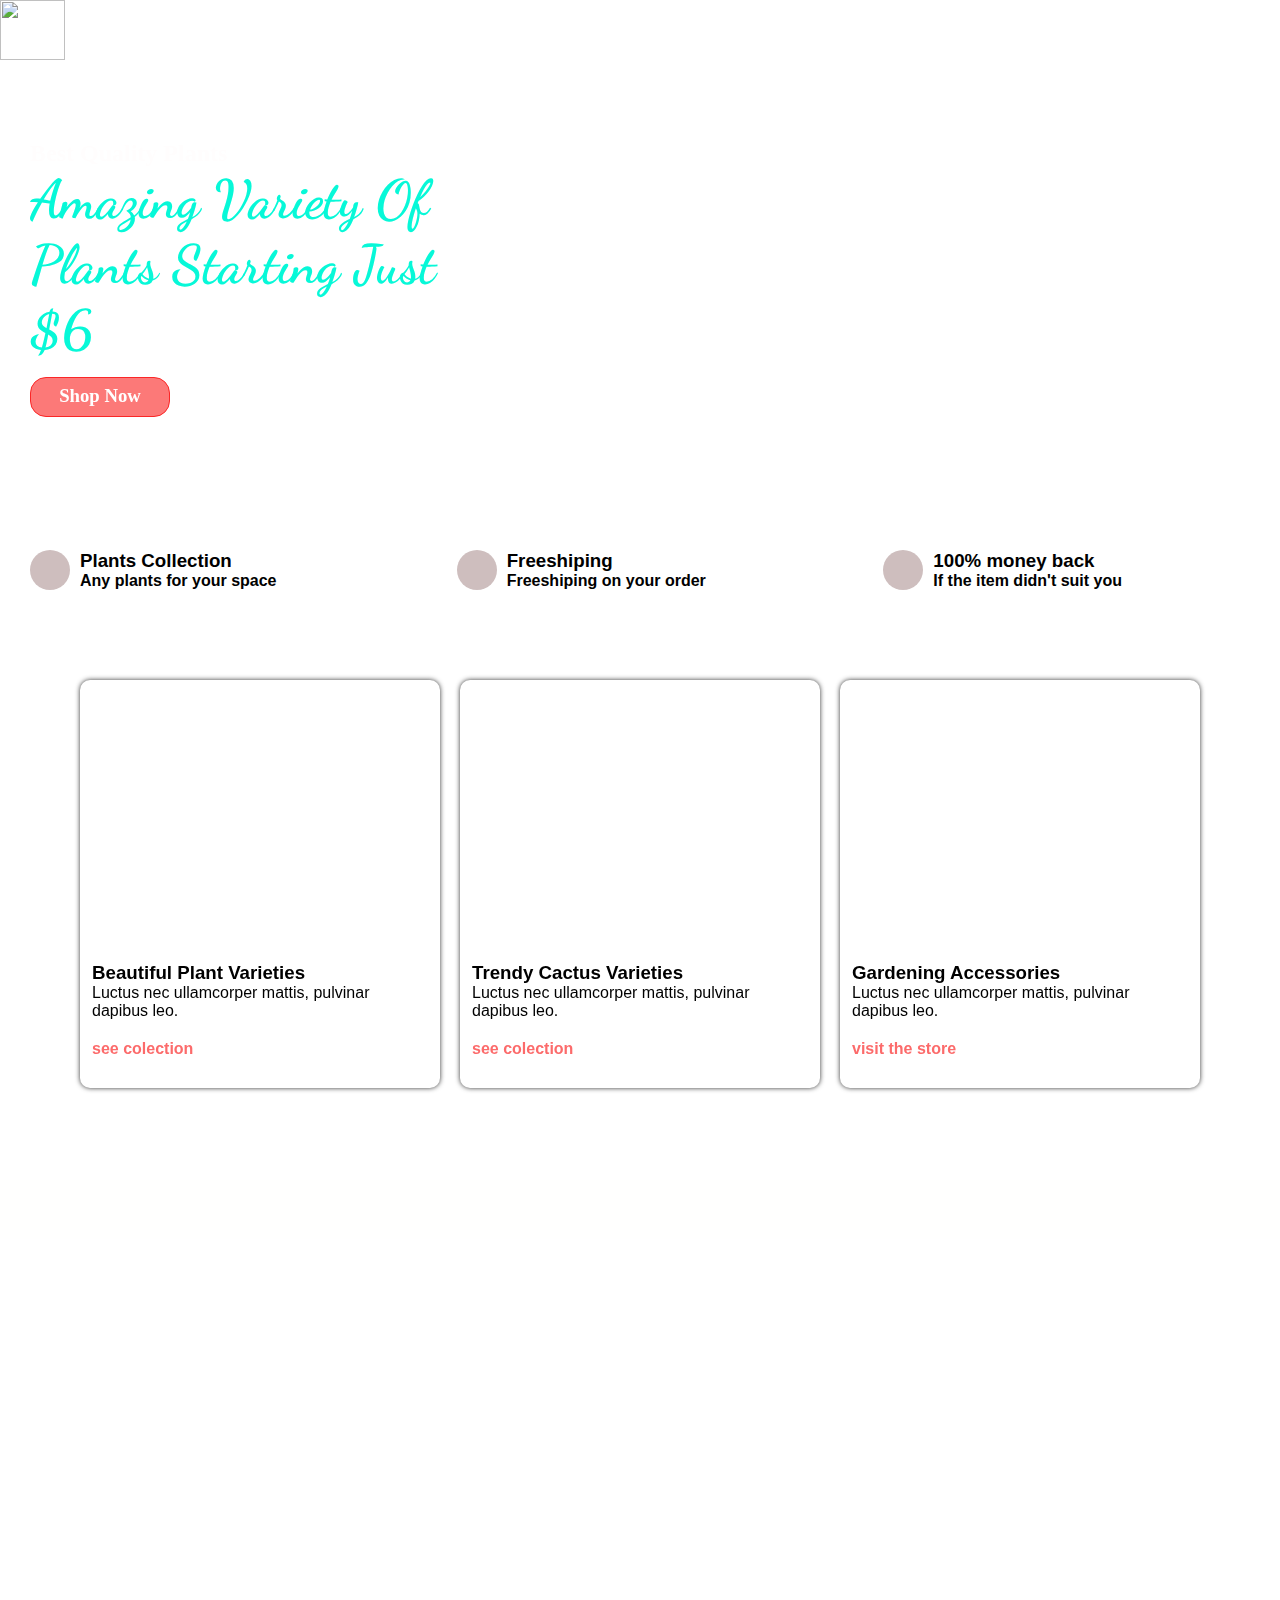
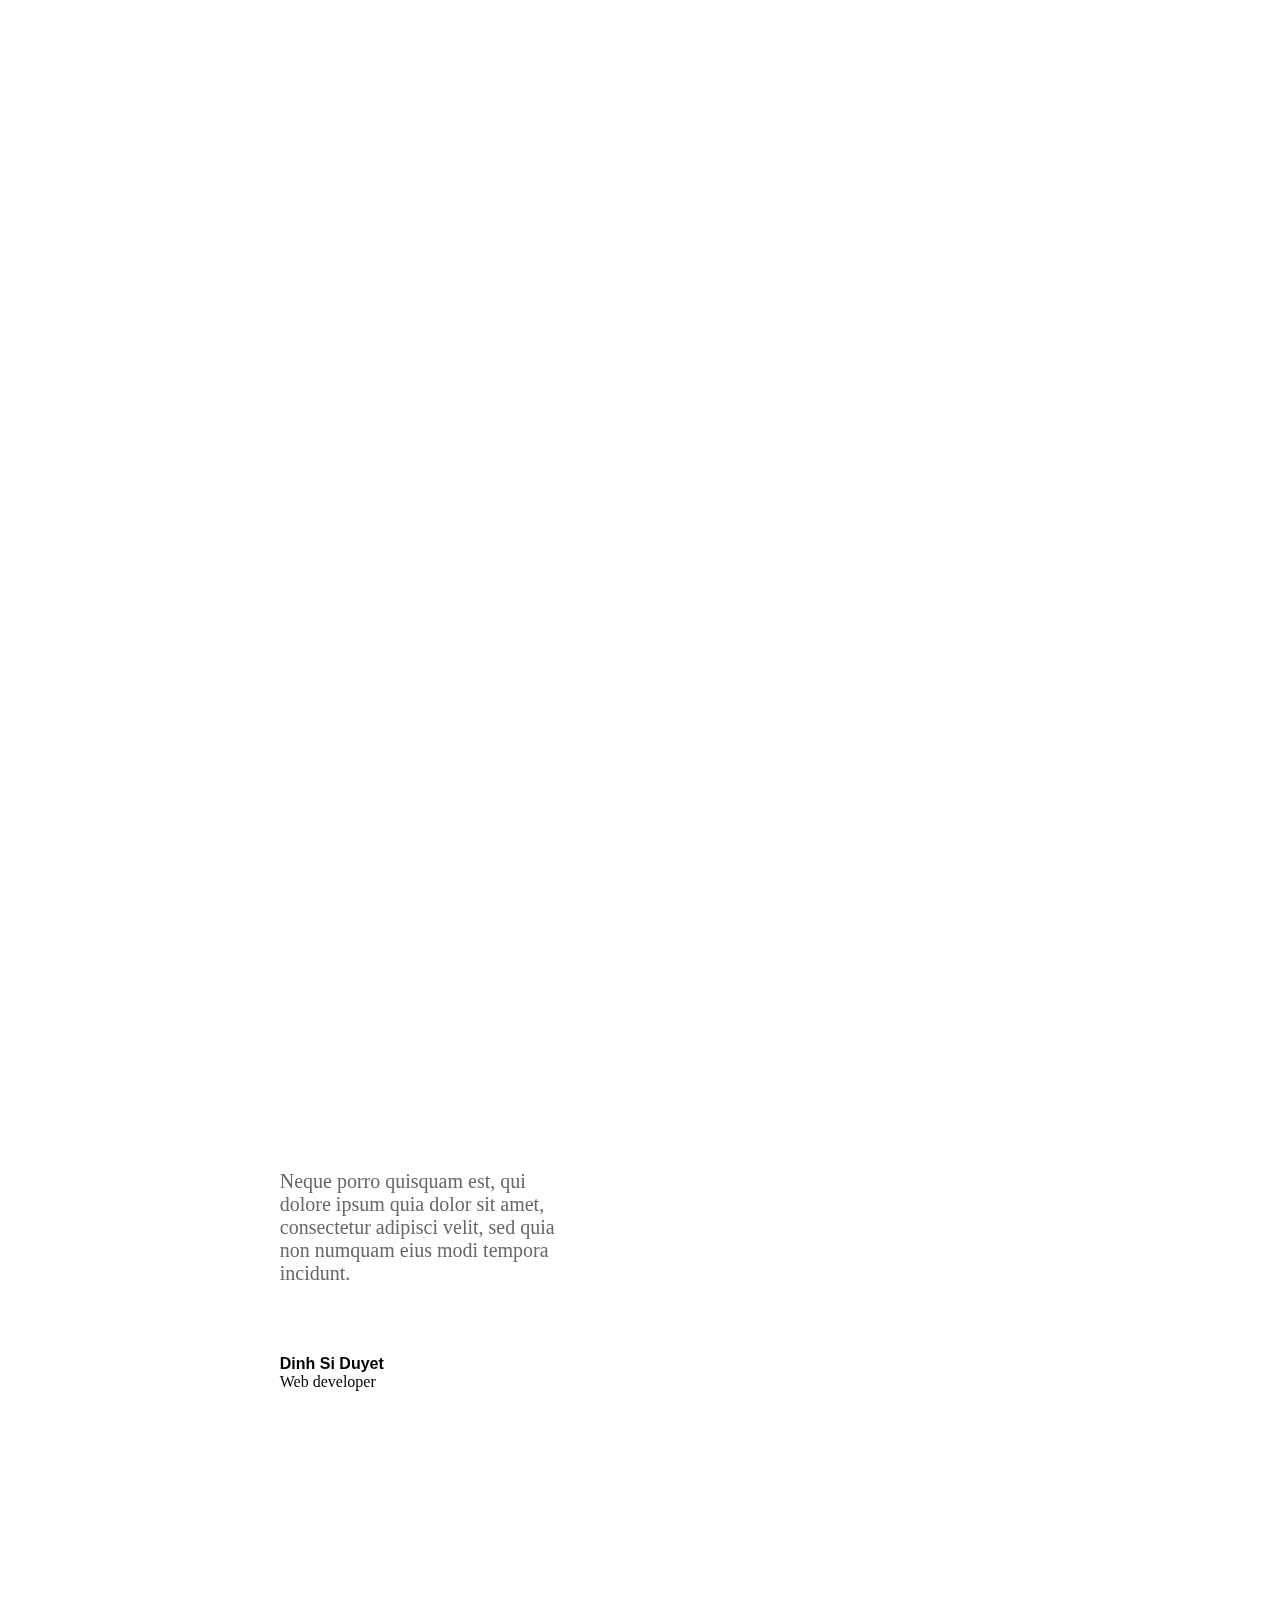
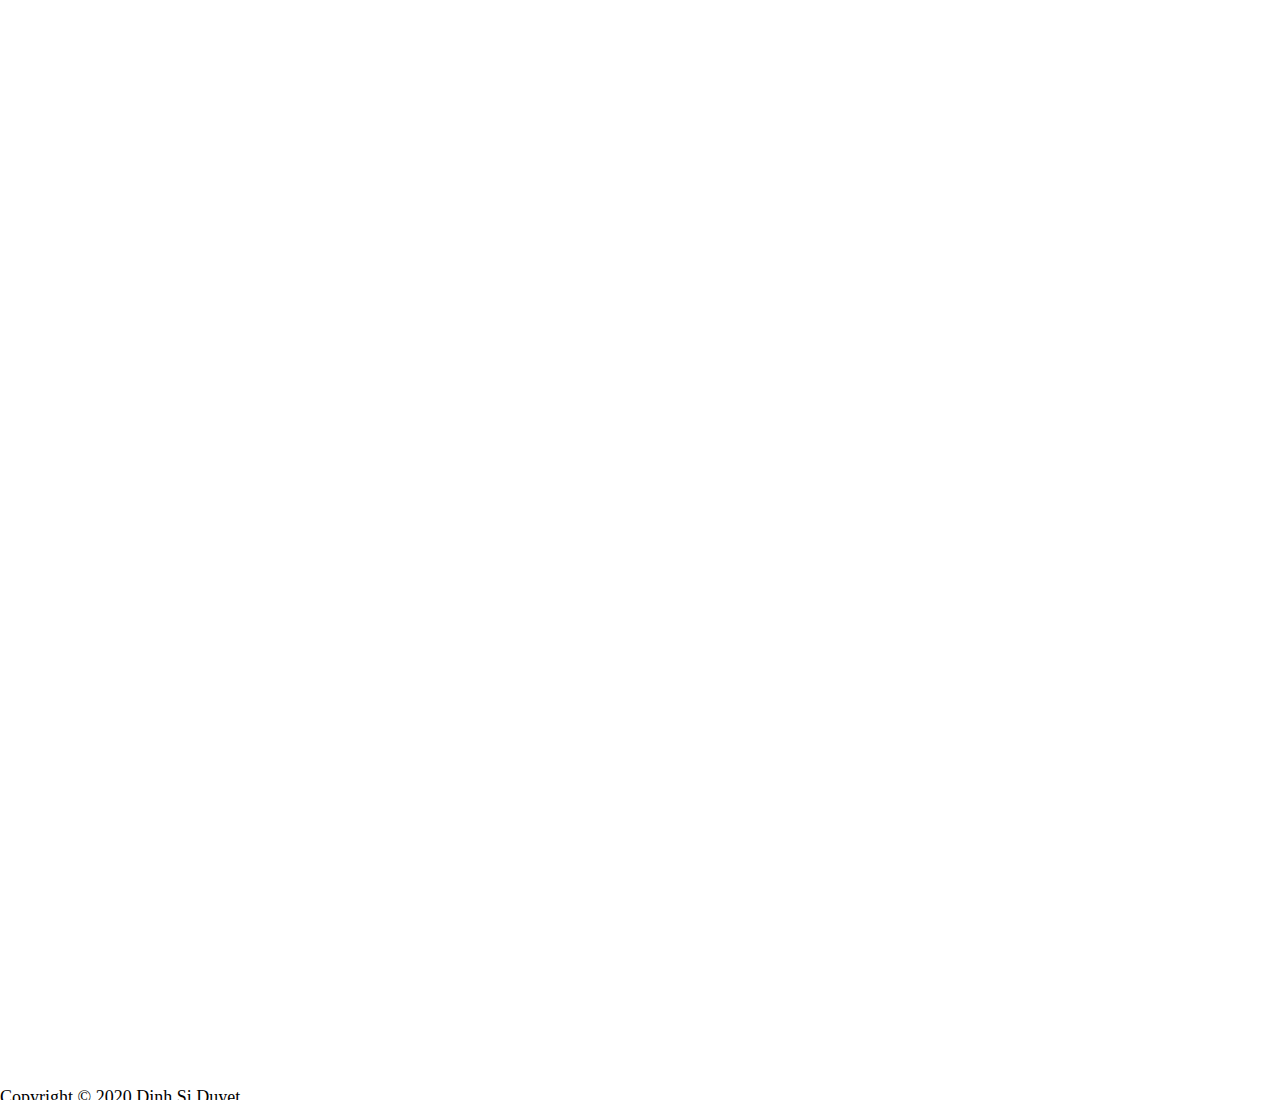
==== commit 2b373250: "add tittle image" ====
--- a/main.html
+++ b/main.html
@@ -4,7 +4,7 @@
     <meta charset="UTF-8">
     <meta name="viewport" content="width=device-width, initial-scale=1.0">
     <title>Plant website </title>
-    <meta property="og:image" content="https://images.unsplash.com/photo-1607570415595-a3c91b0e9405?ixid=MXwxMjA3fDB8MHxwaG90by1wYWdlfHx8fGVufDB8fHw%3D&ixlib=rb-1.2.1&auto=format&fit=crop&w=750&q=80"/>
+    <meta propety = "og:image" content = "https://images.unsplash.com/photo-1607518774028-c643d5037a4a?ixid=MXwxMjA3fDB8MHxlZGl0b3JpYWwtZmVlZHwxMHx8fGVufDB8fHw%3D&ixlib=rb-1.2.1&auto=format&fit=crop&w=500&q=60">
    <link rel="stylesheet" href="./main.css">
    <link href="https://fonts.googleapis.com/css2?family=Dancing+Script&display=swap" rel="stylesheet">
 
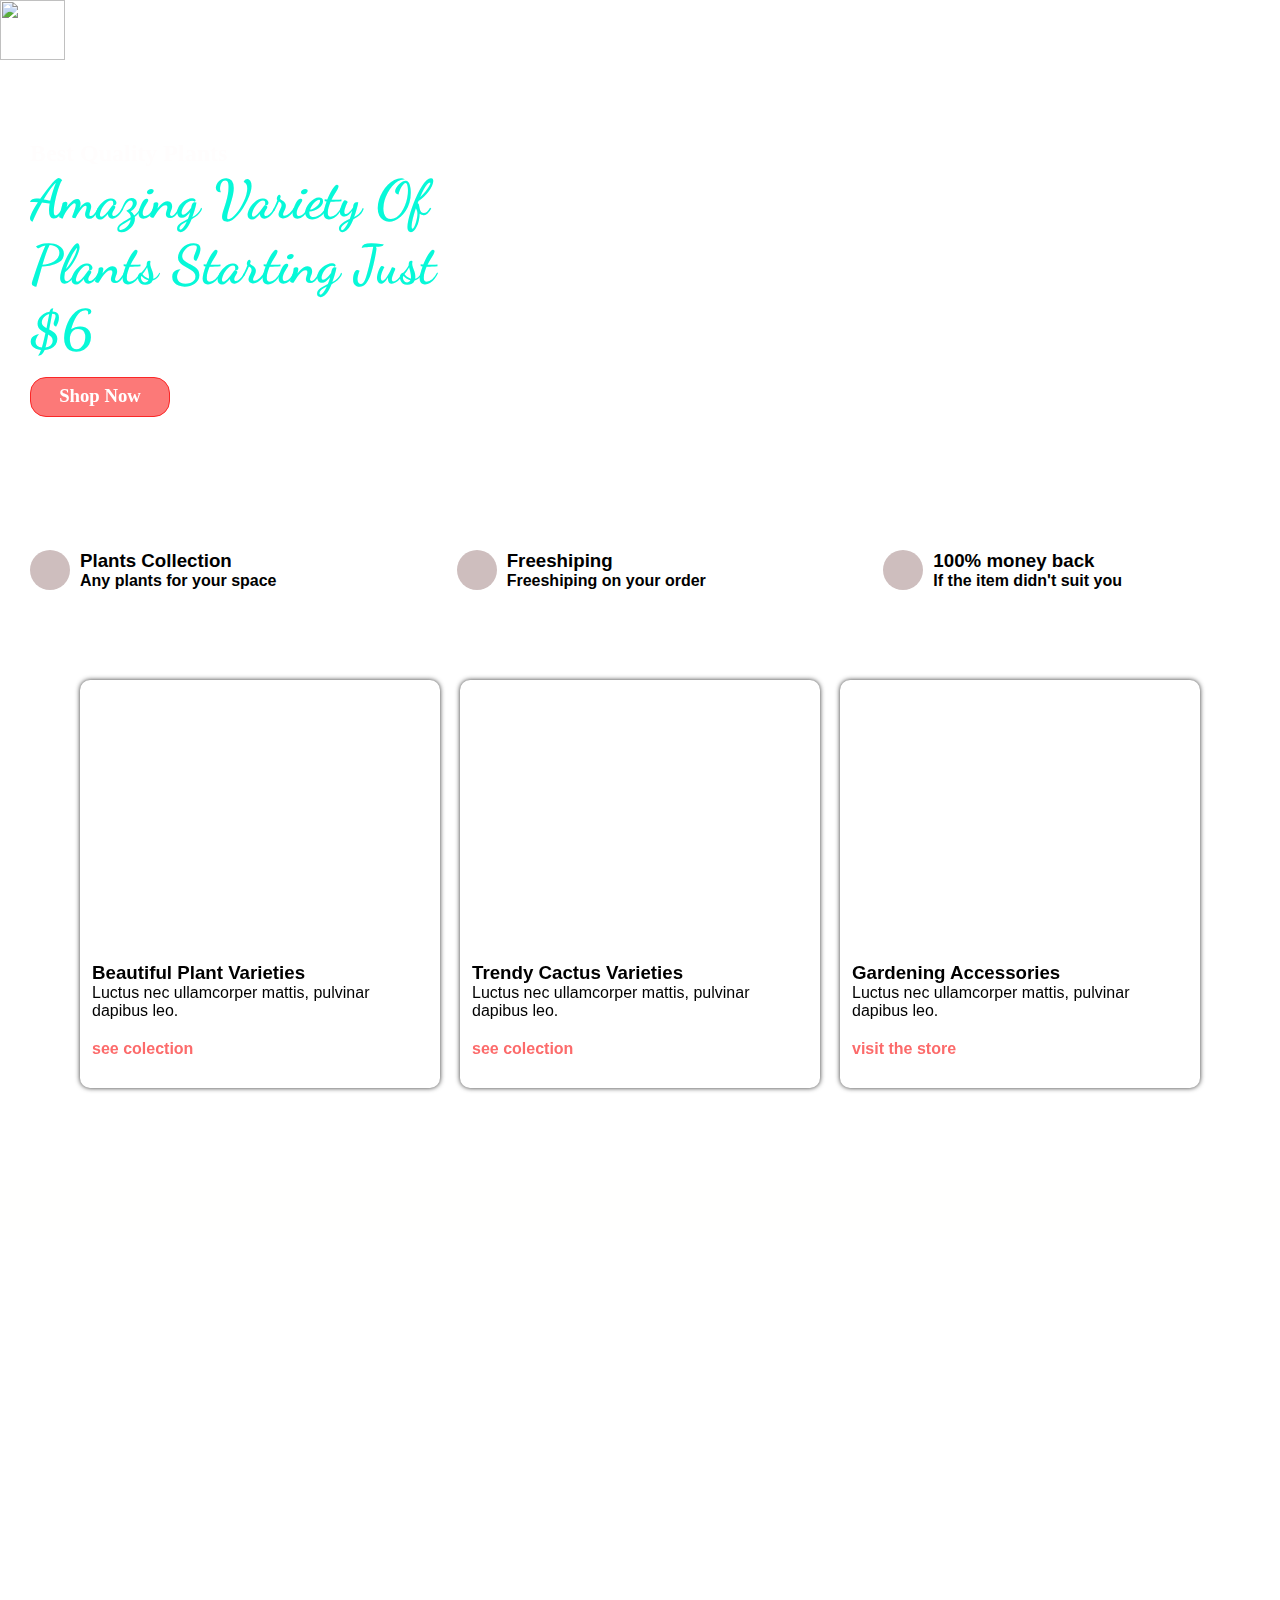
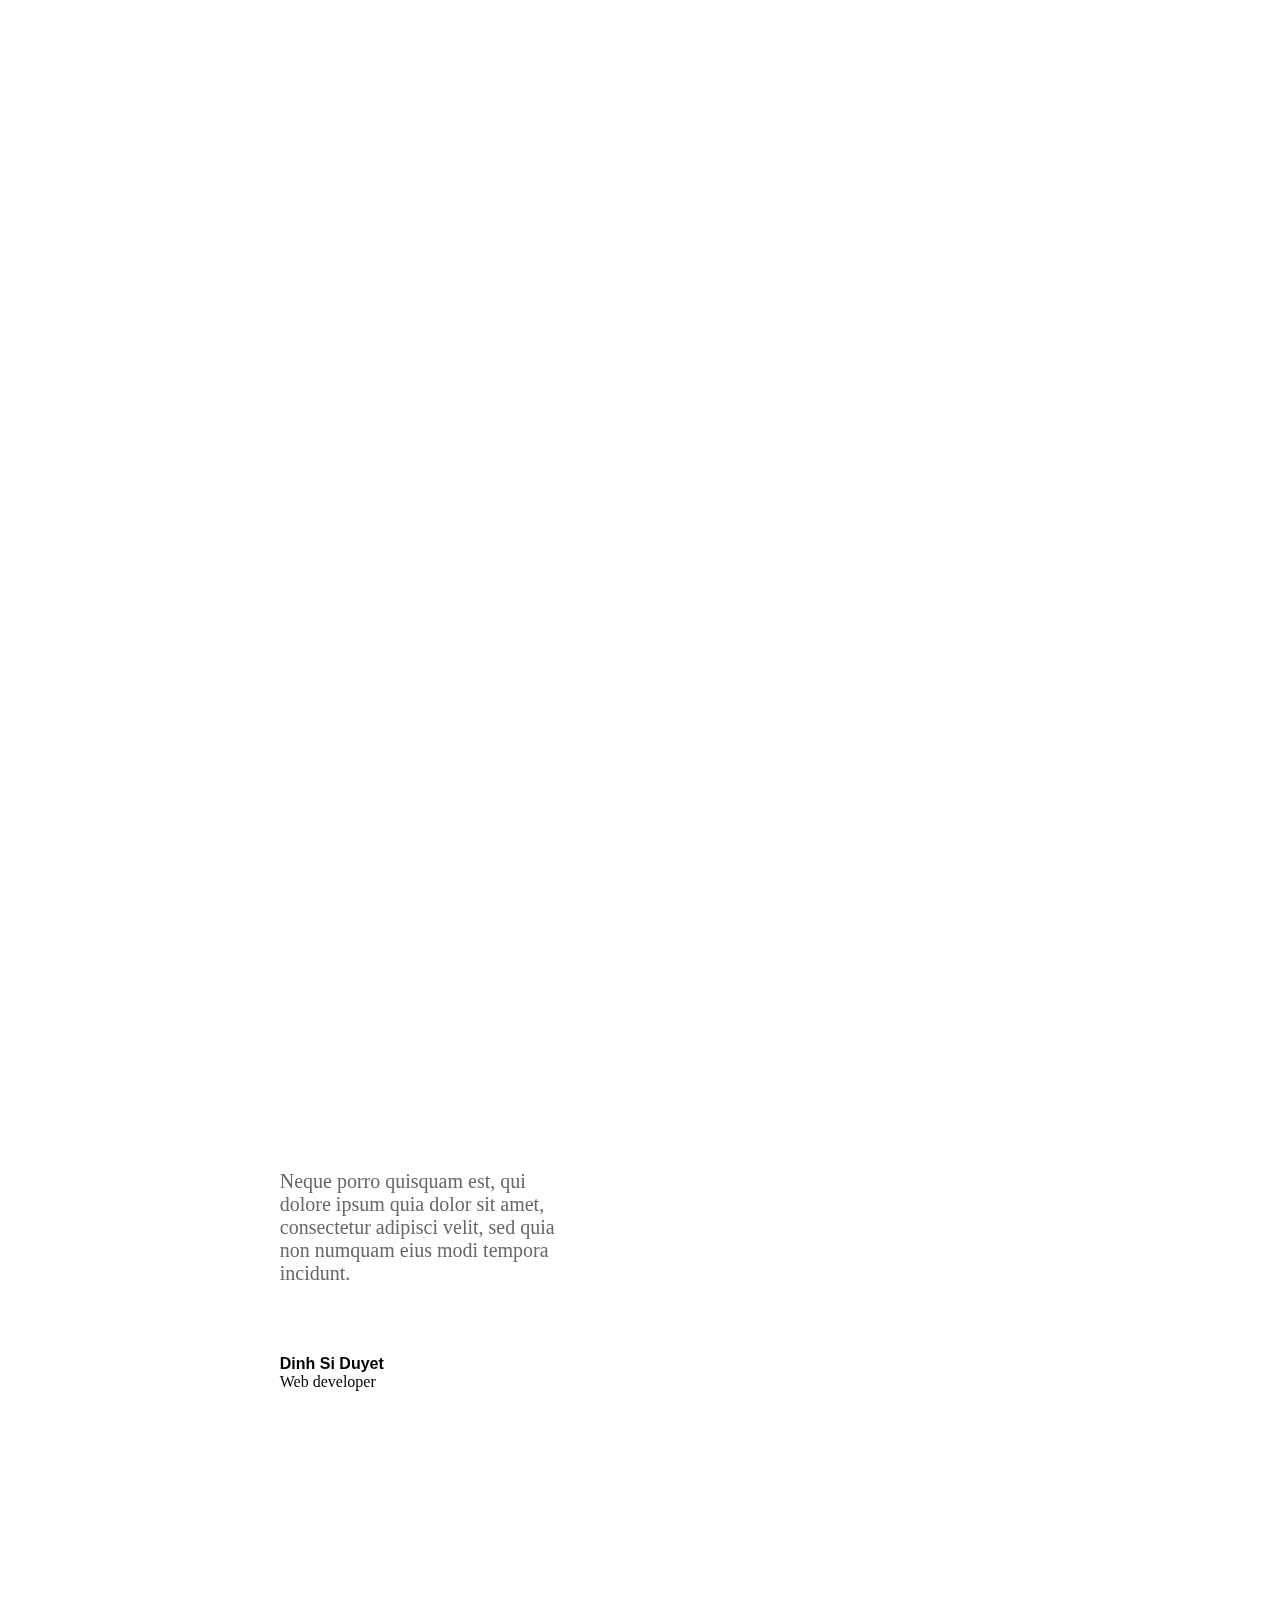
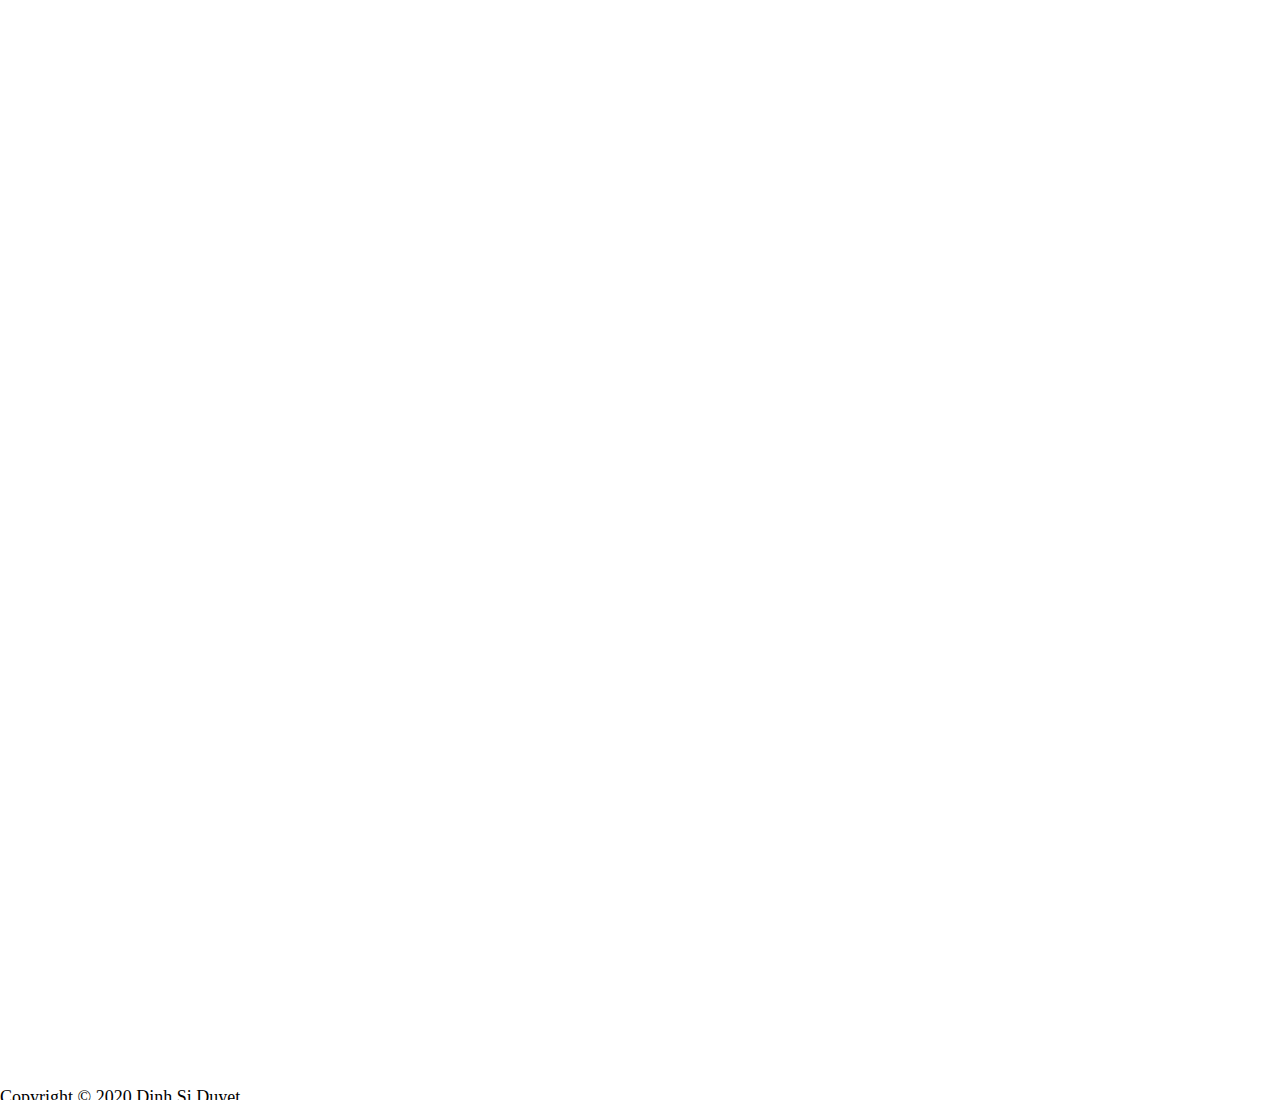
==== commit 2b03f227: "add title image" ====
--- a/main.html
+++ b/main.html
@@ -4,7 +4,7 @@
     <meta charset="UTF-8">
     <meta name="viewport" content="width=device-width, initial-scale=1.0">
     <title>Plant website </title>
-    <meta propety = "og:image" content = "https://images.unsplash.com/photo-1607518774028-c643d5037a4a?ixid=MXwxMjA3fDB8MHxlZGl0b3JpYWwtZmVlZHwxMHx8fGVufDB8fHw%3D&ixlib=rb-1.2.1&auto=format&fit=crop&w=500&q=60">
+   <meta property = "og:image" content = "https://images.unsplash.com/photo-1607518774028-c643d5037a4a?ixid=MXwxMjA3fDB8MHxlZGl0b3JpYWwtZmVlZHwxMHx8fGVufDB8fHw%3D&ixlib=rb-1.2.1&auto=format&fit=crop&w=500&q=60">
    <link rel="stylesheet" href="./main.css">
    <link href="https://fonts.googleapis.com/css2?family=Dancing+Script&display=swap" rel="stylesheet">
 
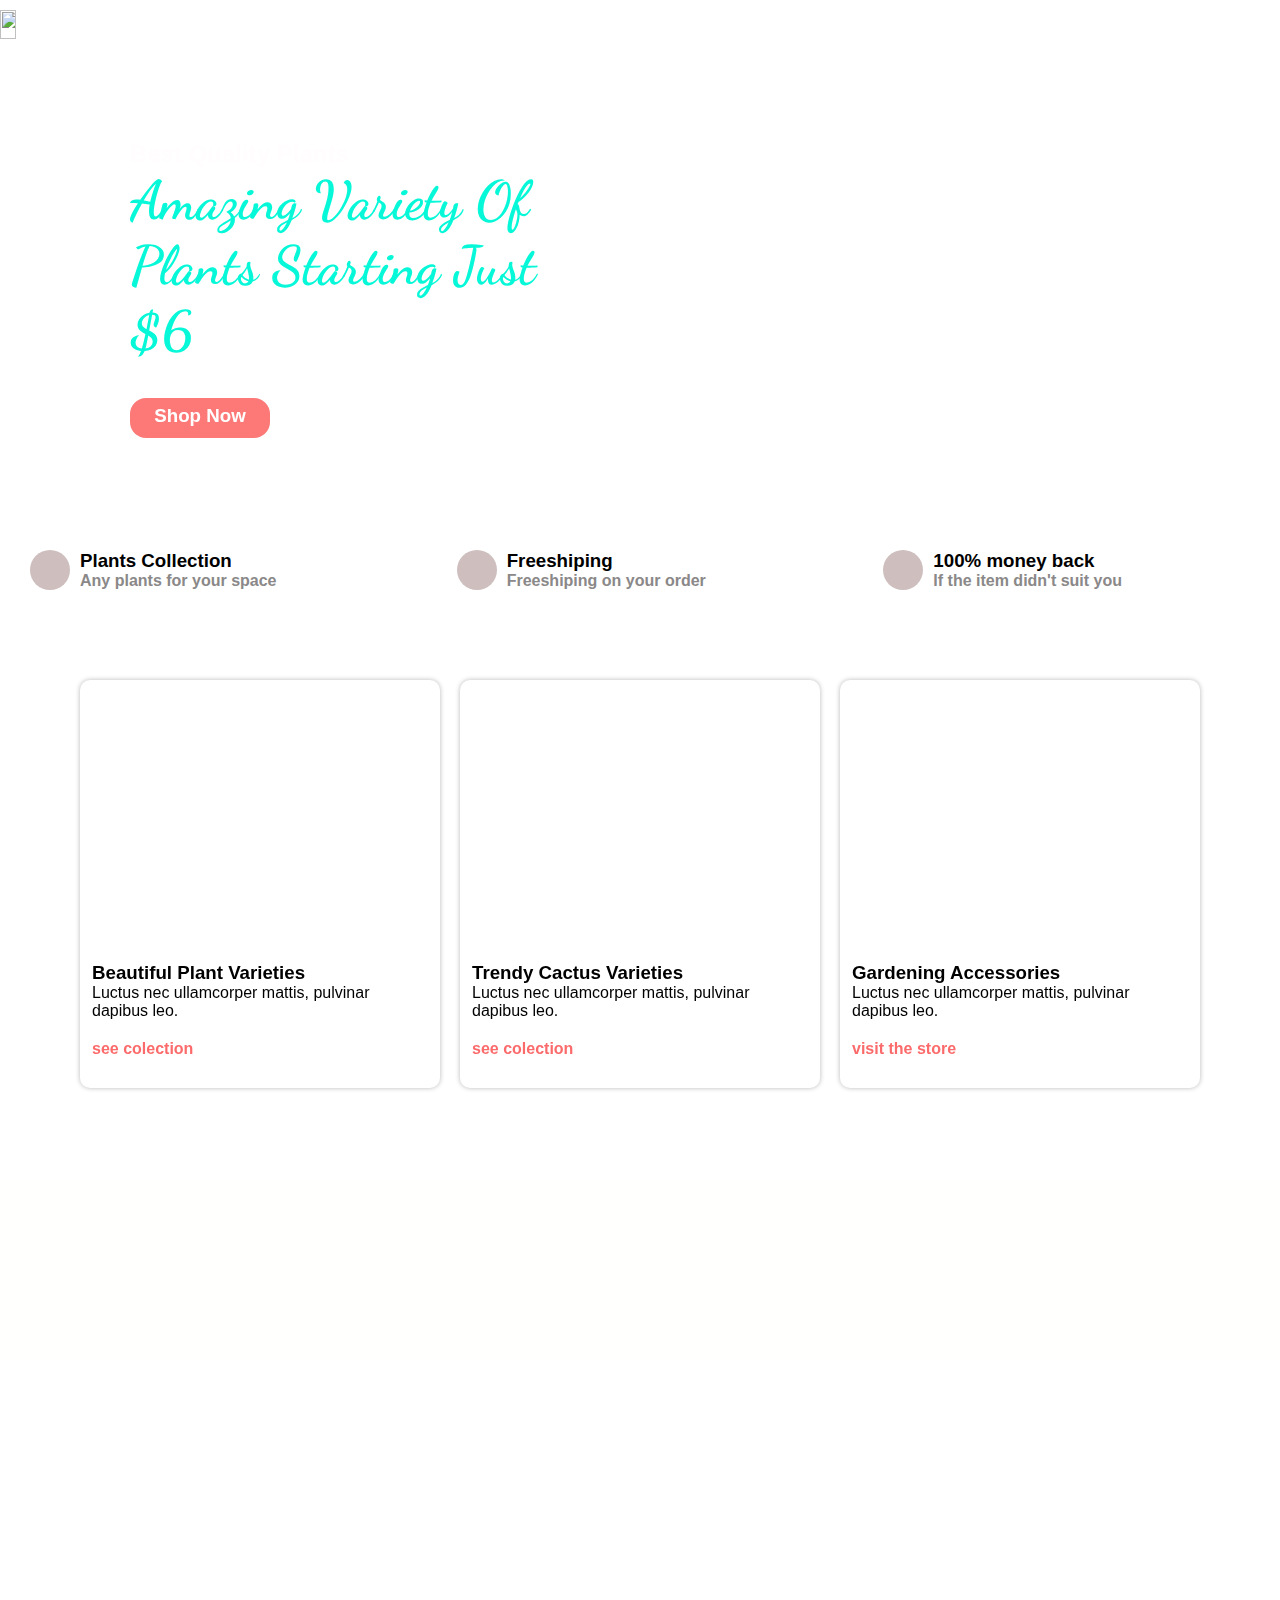
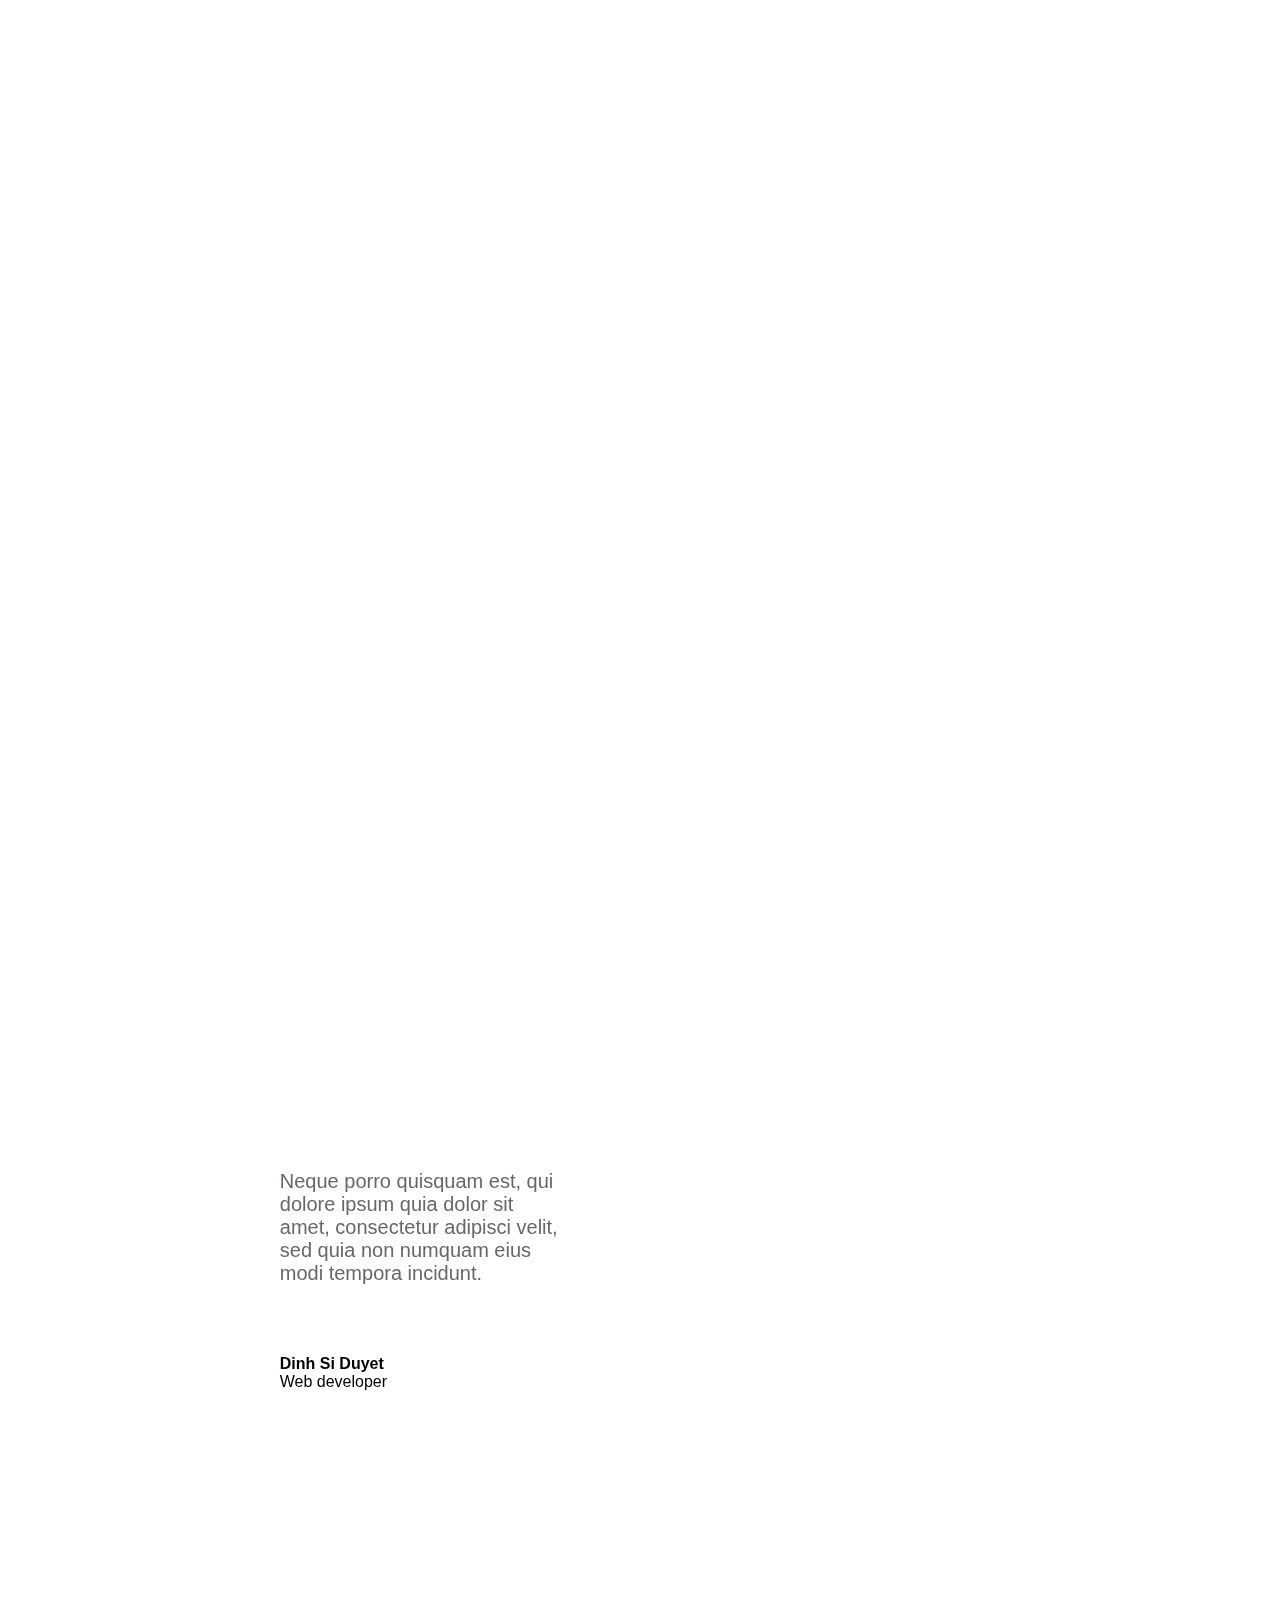
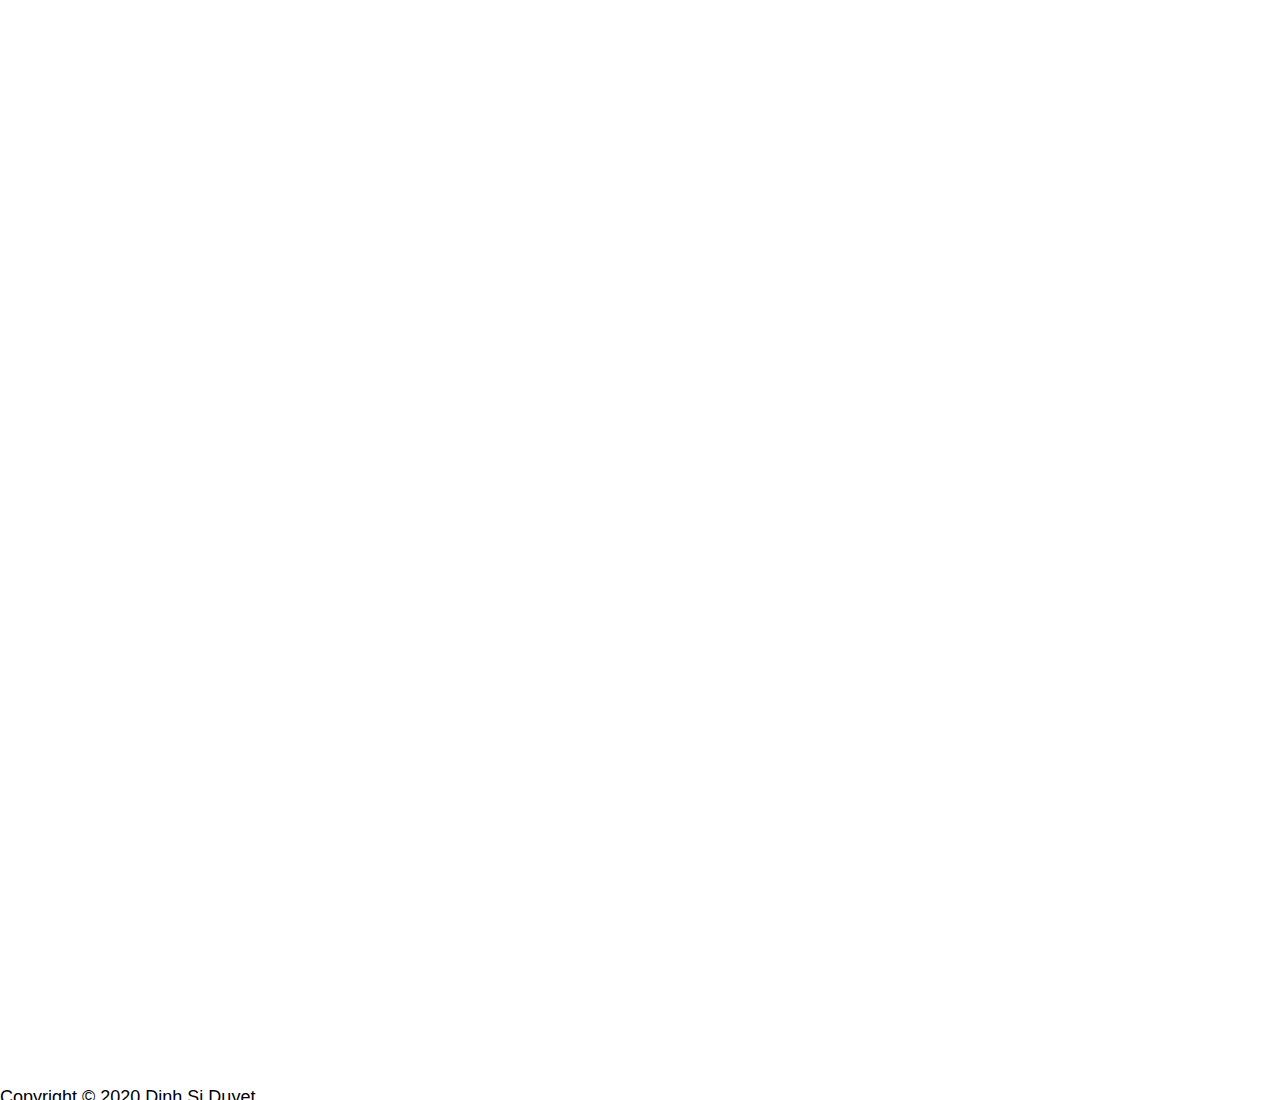
==== commit fcec278a: "add fix" ====
--- a/main.html
+++ b/main.html
@@ -4,8 +4,9 @@
     <meta charset="UTF-8">
     <meta name="viewport" content="width=device-width, initial-scale=1.0">
     <title>Plant website </title>
-   <meta property = "og:image" content = "https://images.unsplash.com/photo-1607518774028-c643d5037a4a?ixid=MXwxMjA3fDB8MHxlZGl0b3JpYWwtZmVlZHwxMHx8fGVufDB8fHw%3D&ixlib=rb-1.2.1&auto=format&fit=crop&w=500&q=60">
+   <meta property = "og:image" content = "https://images.unsplash.com/photo-1607591845260-23626f0c0204?ixid=MXwxMjA3fDB8MHxlZGl0b3JpYWwtZmVlZHwxNnx8fGVufDB8fHw%3D&ixlib=rb-1.2.1&auto=format&fit=crop&w=500&q=60">
    <link rel="stylesheet" href="./main.css">
+   <link rel="stylesheet" href="./responsive.css">
    <link href="https://fonts.googleapis.com/css2?family=Dancing+Script&display=swap" rel="stylesheet">
 
    <link rel="stylesheet" href="https://cdnjs.cloudflare.com/ajax/libs/font-awesome/4.7.0/css/font-awesome.css">
@@ -123,7 +124,7 @@
                   
                        
                             <div class="thumbnail"data-aos="zoom-in-up">
-                            <a href="./plants.html"><img src="https://websitedemos.net/plant-store-02/wp-content/uploads/sites/410/2019/01/plant3-free-img.jpg" alt=""></a>
+                            <a href="./plants.html"><img class="thumbnail-image" src="https://websitedemos.net/plant-store-02/wp-content/uploads/sites/410/2019/01/plant3-free-img.jpg" alt=""></a>
                            
                             <div class="produce-text">
                                 <span class="name produce">plants</span>
@@ -142,7 +143,7 @@
                         
                        
                             <div class="thumbnail"data-aos="zoom-in-up">
-                                <a href="./plants.html"><img src="https://websitedemos.net/plant-store-02/wp-content/uploads/sites/410/2019/01/cactus2-free-img.jpg" alt=""></a>
+                                <a href="./plants.html"><img class="thumbnail-image"src="https://websitedemos.net/plant-store-02/wp-content/uploads/sites/410/2019/01/cactus2-free-img.jpg" alt=""></a>
                                 
                                 <div class="produce-text">
                                     <span class="name produce">plants</span>
@@ -161,7 +162,7 @@
                                 </div>
                       
                             <div class="thumbnail"data-aos="zoom-in-up">
-                                <a href="./plants.html"><img src="https://websitedemos.net/plant-store-02/wp-content/uploads/sites/410/2019/01/plant5-free-img.jpg" alt=""></a>
+                                <a href="./plants.html"><img class="thumbnail-image" src="https://websitedemos.net/plant-store-02/wp-content/uploads/sites/410/2019/01/plant5-free-img.jpg" alt=""></a>
                                
                                 <div class="produce-text">
                                     <span class="name produce">plants</span>
@@ -173,14 +174,14 @@
                                         <i class="fas fa-star"></i>
                                         <i class="fas fa-star"></i>
                                         </div>
-                                        <span class="price"><del style="color:rgb(102, 95, 95)";>$20.3</del>$34.00</span>
+                                        <span class="price"><del>$20.3</del>$34.00</span>
                                     </div>
                                    
                                 </div>
                         
                       
                             <div class="thumbnail"data-aos="zoom-in-up">
-                                <a href="./plants.html"><img src="https://websitedemos.net/plant-store-02/wp-content/uploads/sites/410/2019/01/plant1-free-img.jpg" alt=""></a>
+                                <a href="./plants.html"><img class="thumbnail-image"src="https://websitedemos.net/plant-store-02/wp-content/uploads/sites/410/2019/01/plant1-free-img.jpg" alt=""></a>
                                
                                 <div class="produce-text">
                                     <span class="name produce">plants</span>
@@ -199,7 +200,7 @@
                    
                      
                             <div class="thumbnail"data-aos="zoom-in-up">
-                                <a href="./plants.html"><img src="https://websitedemos.net/plant-store-02/wp-content/uploads/sites/410/2019/01/cactus4-free-img.jpg" alt=""></a>
+                                <a href="./plants.html"><img class="thumbnail-image" src="https://websitedemos.net/plant-store-02/wp-content/uploads/sites/410/2019/01/cactus4-free-img.jpg" alt=""></a>
                                 
                                 <div class="produce-text">
                                     <span class="name produce">plants</span>
@@ -211,13 +212,13 @@
                                         <i class="fas fa-star"></i>
                                         <i class="fas fa-star"></i>
                                         </div>
-                                        <span class="price"><del style="color:rgb(102, 95, 95)";>$20.3</del>$34.00</span>
-                                    </div>
-                                   
-                                </div>
-                        
-                            <div class="thumbnail"data-aos="zoom-in-up">
-                                <a href="./plants.html"><img src="https://websitedemos.net/plant-store-02/wp-content/uploads/sites/410/2019/01/plant4-free-img.jpg" alt=""></a>
+                                        <span class="price"><del >$20.3</del>$34.00</span>
+                                    </div>
+                                   
+                                </div>
+                        
+                            <div class="thumbnail"data-aos="zoom-in-up">
+                                <a href="./plants.html"><img class="thumbnail-image"src="https://websitedemos.net/plant-store-02/wp-content/uploads/sites/410/2019/01/plant4-free-img.jpg" alt=""></a>
                                
                                 <div class="produce-text">
                                     <span class="name produce">plants</span>
@@ -236,7 +237,7 @@
                         
                        
                             <div class="thumbnail"data-aos="zoom-in-up">
-                                <a href="./plants.html"><img src="https://websitedemos.net/plant-store-02/wp-content/uploads/sites/410/2019/01/plant6-free-img.jpg" alt=""></a>
+                                <a href="./plants.html"><img class="thumbnail-image" src="https://websitedemos.net/plant-store-02/wp-content/uploads/sites/410/2019/01/plant6-free-img.jpg" alt=""></a>
                                
                                     <div class="produce-text">
                                     <span class="name produce">plants</span>
@@ -248,13 +249,13 @@
                                         <i class="fas fa-star"></i>
                                         <i class="fas fa-star"></i>
                                         </div>
-                                        <span class="price"><del style="color:rgb(102, 95, 95)";>$20.3</del>$34.00</span>
-                                    </div>
-                                   
-                                    </div>
-                        
-                            <div class="thumbnail"data-aos="zoom-in-up">
-                                <a href="./plants.html"><img src="https://websitedemos.net/plant-store-02/wp-content/uploads/sites/410/2019/01/cactus6-free-img.jpg" alt=""></a>
+                                        <span class="price"><del>$20.3</del>$34.00</span>
+                                    </div>
+                                   
+                                    </div>
+                        
+                            <div class="thumbnail"data-aos="zoom-in-up">
+                                <a href="./plants.html"><img class="thumbnail-image" src="https://websitedemos.net/plant-store-02/wp-content/uploads/sites/410/2019/01/cactus6-free-img.jpg" alt=""></a>
                                
                                 <div class="produce-text">
                                     <span class="name produce">plants</span>
@@ -266,7 +267,7 @@
                                         <i class="fas fa-star"></i>
                                         <i class="fas fa-star"></i>
                                         </div>
-                                        <span class="price"><del style="color:rgb(102, 95, 95)";>$20.3</del>$34.00</span>
+                                        <span class="price"><del >$20.3</del>$34.00</span>
                                     </div>
                                    
                                 </div>
--- a/main.css
+++ b/main.css
@@ -2,6 +2,10 @@
     margin: 0;padding: 0;box-sizing: border-box;
     
 }
+html{
+    font-family: 'Segoe UI', Tahoma, Geneva, Verdana, sans-serif;
+}
+
 .wrapper{
     width: 100%;
     height:4300px;
@@ -109,15 +113,15 @@
     width:30% ;
     height:100%;
     position:relative;
-    display: flex;
+    display: flex;padding-top: 10px;
 }
 .wrapper .main-header .header-left img{
-    width:40%;height:100%;
+    width:20%;height:76%;
 }
 .wrapper .main-header .header-left h1{
 font-weight: bold;
 text-transform: uppercase;
-position: relative;line-height: 60px;
+position: relative;
 left:0px;
 color: rgb(255, 255, 255);
 }
@@ -131,8 +135,8 @@
 list-style-type: none;
 }
 .wrapper .main-header .header-right .main-ul .main-li{
-    padding:13px 15px;
-    line-height: 30px ;
+    padding-left:  15px;
+    line-height: 60px ;
 }
 .wrapper .main-header .header-right .main-ul .main-li a{
     text-decoration: none;font-size: 20px;
@@ -154,6 +158,7 @@
 }
 .wrapper .content .first-div .first-div-left h2{
     position: relative;top:70px;color: rgb(255, 253, 253);
+  
 }
 .wrapper .content .first-div{
     width:100vw;
@@ -171,6 +176,9 @@
     -ms-border-radius:0px 0px 10px 10px  ;
     -o-border-radius:0px 0px 10px 10px  ;
 }
+#first-div-background .first-div-left{
+    padding-left: 100px ;
+}
 
 .wrapper .content .first-div .cover-h1 h1{
     font-size: 54px;font-family: 'Dancing Script', cursive;
@@ -183,13 +191,14 @@
     width:430px;
     height:200px;
     position: relative;top:70px;
+   
     cursor: default;
     
 }
 .wrapper .content .first-div .shopnow{
     width:140px;
     height:40px;
-    border: 1px solid rgb(250, 39, 39);
+    
     border-radius: 13px ;
     -webkit-border-radius: 16px ;
     -moz-border-radius: 13px ;
@@ -199,7 +208,8 @@
    text-align: center;
     cursor: pointer ;
     position: relative;
-    top:80px;
+    top:100px;
+    
     background-color: #FC7978 ;
 }
 .wrapper .content .first-div .shopnow h3{
@@ -245,9 +255,13 @@
 }
 .wrapper .content .colection .colection-item .detail-colection-item
 {
-    font-weight: 100;font-family: Verdana, Geneva, Tahoma, sans-serif;
+    
     padding-left: 10px ;
 }
+.wrapper .content .colection .colection-item .detail-colection-item h4{
+    color: rgb(138, 136, 136);
+}
+
 .wrapper .content .colection .plant-colection .detail-colection-item h4
 {
 color:grey;font-weight: normal;
@@ -256,7 +270,7 @@
 
 
 .wrapper .content .colection .colection-item .elementor-icon i{
-    position: relative;top:6px;
+    position: relative;
 }
 .wrapper .content .second-colection{
     display: flex;flex-direction: row;background-color: rgb(255, 255, 255);
@@ -268,7 +282,7 @@
 }
 .wrapper .content .second-colection .colection-item{
         width:360px ;
-        box-shadow: 0 0 5px #333;
+        box-shadow: 0 0 5px rgb(187, 184, 184);
         height:80%;
         margin:10px;
        
@@ -293,12 +307,15 @@
     height:90px;width:100%;position: relative;
     top:272px;padding: 10px 12px;
     font-weight: 100;
-  font-family: 'Lucida Sans', 'Lucida Sans Regular', 'Lucida Grande', 'Lucida Sans Unicode', Geneva, Verdana, sans-serif;
-
-}
-
+ 
+
+}
+
+.wrapper .content .second-colection .colection-item .colection-item-text h1{
+color: rgb(109, 103, 103);
+}
 .wrapper .content .second-colection .colection-item:hover{
-box-shadow: 0 0 10px #333;
+box-shadow: 0 0 10px rgb(143, 141, 141);
 
 }
 
@@ -323,22 +340,23 @@
 }
 .wrapper .content .featured-plants .featured-plants-text{
 width:100% ;text-align: center;
+height:20%;
 
 }
 .wrapper .content .featured-plants .featured-plants-text h1{
     font-weight: 900;
-    font-family: 'Poppins',sans-serif;
+  
 }
 .wrapper .content .featured-plants .featured-plants-text p{
-    font-size: 19px;
-    font-family: 'roboto'
+    font-size: 19px;position: relative; top:40px;
+ 
 }
 .wrapper .content .featured-plants .feature-plants-produces{
     display: grid;
   grid-template-columns: 25% 25% 25% 25% ;
   grid-gap: 10px 10px;
   background: rgb(255, 255, 255);
-  height:93%;
+  height:80%;
  padding:40px;
 }
 .wrapper .content .featured-plants .feature-plants-produces .thumbnail{
@@ -349,18 +367,18 @@
   position: relative;
 
 }
-.wrapper .content .featured-plants .feature-plants-produces .thumbnail a >img{
+.wrapper .content .featured-plants .feature-plants-produces .thumbnail a .thumbnail-image{
     width:100%;
-    object-fit:contain;
+    object-fit:cover;
     height:100%;
-    position: relative;bottom:37px;
+    position: relative;
 
 }
 .wrapper .content .featured-plants .feature-plants-produces .thumbnail .produce-text{
     position: absolute  ;
   
     background-color:transparent;
-left:0px;top:254px;
+left:40px;bottom:20px;
 
    
 }
@@ -375,24 +393,28 @@
 
 
 
+
 .wrapper .content .featured-plants .feature-plants-produces .thumbnail .produce-text p
 {
-    font-family: 'Poppins',sans-serif;
+  
     font-weight: 500;
 }
 
 .wrapper .content .featured-plants .feature-plants-produces .thumbnail .produce-text .name{
-    font-family:'roboto';
+   
    color:gray;
 }
 
 .wrapper .content .featured-plants .feature-plants-produces .thumbnail .produce-text .price{
-   font-family: 'Times New Roman', Times, serif;
+
  font-weight: bolder;
  color:#333;
  font-size: 17px;
  
 }
+.wrapper .content .featured-plants .feature-plants-produces .thumbnail .produce-text .price del{
+margin-right: 10px ;color: rgb(126, 124, 124);
+}
 .wrapper .content .need-help-wrap,
 .wrapper .content .hot-girls-wrap{
 width:100%;
@@ -411,7 +433,7 @@
 .wrapper .content .need-help .need-help-left a{
     transition: all 0.6s ease ;
     text-decoration: none;
-    font-family: Impact, Haettenschweiler, 'Arial Narrow Bold', sans-serif;
+  
     color:#fc6b6b;
     -webkit-transition: all 0.6s ease ;
     -moz-transition: all 0.6s ease ;
@@ -495,7 +517,7 @@
     position: relative;top:70px;
 }
 .wrapper .content .hot-girls .one-girl .widget-girl-cover .wrap-text .wrap-infor h4{
-    font-family: Verdana, Geneva, Tahoma, sans-serif;
+   
     font-weight: bolder;
 }
 
@@ -555,7 +577,7 @@
  
  .wrapper .content .hot-girls .two-girl .widget-girl-cover .wrap-text .wrap-infor h4
  {
-     font-family: Verdana, Geneva, Tahoma, sans-serif;
+  
      font-weight: bolder;
  }
 
@@ -593,7 +615,7 @@
     position: relative;
     left:560px;
     top:80px;
-    padding-top: 10px;
+    padding-top: 6px;
     border-radius: 15px ;
     -webkit-border-radius: 15px ;
     -moz-border-radius: 15px ;
@@ -706,257 +728,3 @@
 }
 
 
-@media only screen and (max-width: 739px){
-    .wrapper{
-        height:6900px;
-    }
-    .wrapper .main-header .wrap-hambuger{
-        display:block;
-
-    }
-    .wrapper  .main-header{
-        background: rgb(255, 255, 255);
-    }
-  .wrapper  .main-header .header-left {
-width:50%;
-
-    }
-   .wrapper .main-header .header-left h1{
-       font-size: 18px;
-        left:0px;
-    }
-    .wrapper .main-header .header-right{
-        width:50%;
-    }
-  .wrapper  .main-header .header-right ul li a{
-display: none;
-    }
-    .wrapper .content{
-        height:89%;
-    }
-    .wrapper .content .first-div{
-        height:300px;
-        border-radius: 0px 0px 0px 0px ;
-        -webkit-border-radius: 0px 0px 0px 0px ;
-        -moz-border-radius: 0px 0px 0px 0px ;
-        -ms-border-radius: 0px 0px 0px 0px ;
-        -o-border-radius: 0px 0px 0px 0px ;
-}
-    .wrapper .content .first-div .cover-h1{
-        width:200px;
-    }
-    .wrapper .content .first-div .cover-h1 h1{
-        font-size: 30px ;color:#07d8e7;
-    }
-    .wrapper .content .first-div .first-div-left h2{
-        font-size: 19px;
-    }
-    .wrapper .content .first-div .shopnow{
-        top:4px;left:170px;
-    }
-    .wrapper .content .colection{
-        display:flex;
-        flex-direction: column;
-        height:214px;
-    }
-   
-    .wrapper .content .second-colection {
-        display: flex;flex-direction: column;
-        height:600px;
-    }
-  
-    .wrapper .content .second-colection .colection-item
-    {
-        height:100%;
-        left:0px ;
-        box-shadow: 0px 0px 0px #fff;
-    }
-
-    .wrapper .content .second-colection .colection-item:hover
-    {
-        
-        box-shadow: 0px 0px 0px #fff;
-    }
-    
-    .wrapper .content .second-colection .colection-item .colection-item-text
-    {
-        top:0;left:132px;
-        width:60%;
-    }
-    .wrapper .content .second-colection .colection-item .colection-item-text h3{
-        font-family: 'Dancing Script', cursive;font-size: 20px;
-    }
-    .wrapper .content .featured-plants .feature-plants-produces{
-        display:flex;
-        flex-direction: column;
-    }
-    .wrapper .content .featured-plants{
-        height:2695px;
-    }
-    .wrapper .content .featured-plants .feature-plants-produces .thumbnail{
-        height:100%;width:100%;
-        padding:0;
-    }
-    .wrapper .content .featured-plants .feature-plants-produces .thumbnail a>img{
-        width:100%;
-    }
-    .wrapper .content .featured-plants .feature-plants-produces .thumbnail .produce-text{
-        left:0px;
-        top:166px;
-    }
-   
-.wrapper .content .need-help{
-   height:600px;
-    display: flex;flex-direction: column;
-}
-.wrapper .content .need-help .need-help-left{
-    width:100%;padding-top:0px;
-    height:50%;padding-left: 10px;
-}
-
-.wrapper .content .need-help .need-help-right{
-width:100%;
-padding-left:8px;
-padding-top:0px;
-}
-.wrapper .content .hot-girls{
-    display: flex;flex-direction: column;
-    height:1400px;
-}
-.wrapper .content .hot-girls .one-girl{
-    width:100%;
-    height:74%;
-}
-.wrapper .content .hot-girls .two-girl{
-    width:100%;height:70%;
-   
-}
-
- .wrapper .content .hot-girls .two-girl .widget-girl-cover .wrap-text .wrap-infor{
-top:10px;
-}
- 
-.wrapper .content .hot-girls .two-girl .widget-girl-cover .wrap-girl-img img{
-width:100%;
-}
-
- 
-.wrapper .content .hot-girls .two-girl .widget-girl-cover .wrap-text{
-padding:10px;
-left:20px;
-}
-
-.wrapper .content .shop-down .divp{
-    left:0px;width:330px;top:0;
-}
-.wrapper .content .shop-down .shop-down-text{
-    left:10px;width:320px;
-}
-.wrapper .content .shop-down .shop-down-text h1{
-    font-size: 26px;
-}
-.wrapper .content .shop-down{
-    height:400px;
-}
-.wrapper .content .shop-down .go-shop{
-    left:112px;
-    top:60px;
-}
-.footer{
-    display: flex;flex-direction: column;
-   
-}
-.footer .footer-item1 p{
-    top:0px;
-}
-.footer .footer-item1{
-    width:100%;
-    padding-left:12px;
-}
-.footer .footer-item2{
-    width:100%;padding-top: 0px ;
-}
-.footer .footer-item2 .footer-ul{
-  width:100%;
-  text-align: center;
-  justify-content: center;
-}
-.footer .footer-item3{
-    width:100%;padding-top: 0px;
-}
-.footer .footer-item4{
-    width:100%;padding-top: 0px;
-}
-.footer .copyright{
-    top:740px;
-}
-}
-
-
-
-
-@media only screen and (min-width:740px) and (max-width:1023px){
-    .wrapper{
-        height:5900px;
-    }
-    .wrapper .main-header .header-right{
-        padding-left:0px;
-    }
-    .wrapper .main-header .header-left h1{
-        font-size: 18px;
-    }
-    .wrapper .main-header .header-right .main-ul .main-li a{
-        font-size: 15px; font-weight: bold;
-    }
-    .wrapper .content .colection .colection-item {
-        padding-left:0px;
-    }
-    
-     .wrapper .content .colection .colection-item .detail-colection-item h3 {
-        font-size: 14px;
-        font-weight: bold;
-    }
-    
-    .wrapper .content .colection .colection-item .detail-colection-item h4{
-        font-size: 12px;
-        font-weight: 100;
-    }
-    .wrapper .content .second-colection{
-        display: grid; grid-template-columns: auto auto ;height:1000px;
-    }
-    .wrapper .content .second-colection .colection-item{
-        left:0px;height:60%;
-    }
-    .wrapper .content .second-colection .colection-item .colection-item-text{
-        top:50px; width:50%;left:190px;
-    }
-    .wrapper .content .featured-plants .feature-plants-produces{
-        display: grid; grid-template-columns: auto auto ;
-        grid-gap:0px 0px;
-    }
-    .wrapper .content .featured-plants{
-        height:1700px;
-    }
-    .wrapper .content .hot-girls .two-girl .widget-girl-cover .wrap-text{
-        top:0px;
-    }
-    .wrapper .content .hot-girls .two-girl .widget-girl-cover .wrap-text .wrap-infor{
-        top:10px;
-    }
-    .wrapper .content .shop-down .shop-down-text{
-        left:90px;
-    }
-    .wrapper .content .shop-down .divp{
-        left:60px;
-    }
-    .wrapper .content .shop-down .go-shop{
-        left:300px;
-    }
-}
-@media only screen and (min-width: 1024px){
-.wrapper{
-    width:1354px;
-    margin:0px auto;
-  
-}
-}
--- a/responsive.css
+++ b/responsive.css
@@ -0,0 +1,262 @@
+@media only screen and (max-width: 739px){
+    .wrapper{
+        height:6900px;
+    }
+    .wrapper .main-header .wrap-hambuger{
+        display:block;
+
+    }
+    .wrapper  .main-header{
+        background: rgb(255, 255, 255);
+    }
+  .wrapper  .main-header .header-left {
+width:50%;
+
+    }
+   .wrapper .main-header .header-left h1{
+       font-size: 18px;
+        left:0px;top:0px;color: #000;
+        line-height: 40px ;
+    }
+    .wrapper .main-header .header-right{
+        width:50%;
+    }
+  .wrapper  .main-header .header-right ul li a{
+display: none;
+    }
+    .wrapper .content{
+        height:89%;
+    }
+    .wrapper .content .first-div{
+        height:300px;
+        border-radius: 0px 0px 0px 0px ;
+        -webkit-border-radius: 0px 0px 0px 0px ;
+        -moz-border-radius: 0px 0px 0px 0px ;
+        -ms-border-radius: 0px 0px 0px 0px ;
+        -o-border-radius: 0px 0px 0px 0px ;
+        padding-left: 0px ;
+}
+    .wrapper .content .first-div .cover-h1{
+        width:200px;
+    }
+    .wrapper .content .first-div .cover-h1 h1{
+        font-size: 30px ;color:#07d8e7;
+    }
+    #first-div-background .first-div-left{
+        height: 100%;
+    }
+    .wrapper .content .first-div .first-div-left h2{
+        font-size: 19px;
+    }
+    .wrapper .content .first-div .shopnow{
+        top:4px;
+    }
+    .wrapper .content .colection{
+        display:flex;
+        flex-direction: column;
+        height:214px;
+    }
+   
+    .wrapper .content .second-colection {
+        display: flex;flex-direction: column;
+        height:600px;
+    }
+  
+    .wrapper .content .second-colection .colection-item
+    {
+        height:100%;
+        left:0px ;
+        box-shadow: 0px 0px 0px #fff;
+    }
+
+    .wrapper .content .second-colection .colection-item:hover
+    {
+        
+        box-shadow: 0px 0px 0px #fff;
+    }
+    
+    .wrapper .content .second-colection .colection-item .colection-item-text
+    {
+        top:0;left:162px;
+        width:60%;
+    }
+    .wrapper .content .second-colection .colection-item .colection-item-text h3{
+   font-size: 20px;
+    }
+    .wrapper .content .featured-plants .feature-plants-produces{
+        display:flex;
+        flex-direction: column;
+    }
+    .wrapper .content .featured-plants{
+        height:2695px;
+    }
+    .wrapper .content .featured-plants .featured-plants-text{
+        height: 6%;
+    }
+    .wrapper .content .featured-plants .feature-plants-produces .thumbnail{
+        height:100%;width:100%;
+        padding:0;
+    }
+    .wrapper .content .featured-plants .feature-plants-produces .thumbnail a .thumbnail-image{
+        width:100%;
+    }
+    .wrapper .content .featured-plants .feature-plants-produces .thumbnail .produce-text{
+        left:0px;
+        top:166px;
+    }
+   
+.wrapper .content .need-help{
+   height:600px;
+    display: flex;flex-direction: column;
+}
+.wrapper .content .need-help .need-help-left{
+    width:100%;padding-top:0px;
+    height:50%;padding-left: 10px;
+}
+
+.wrapper .content .need-help .need-help-right{
+width:100%;
+padding-left:8px;
+padding-top:0px;
+}
+.wrapper .content .hot-girls{
+    display: flex;flex-direction: column;
+    height:1400px;
+}
+.wrapper .content .hot-girls .one-girl{
+    width:100%;
+    height:74%;
+}
+.wrapper .content .hot-girls .two-girl{
+    width:100%;height:70%;
+   
+}
+
+ .wrapper .content .hot-girls .two-girl .widget-girl-cover .wrap-text .wrap-infor{
+top:10px;
+}
+ 
+.wrapper .content .hot-girls .two-girl .widget-girl-cover .wrap-girl-img img{
+width:100%;
+}
+
+ 
+.wrapper .content .hot-girls .two-girl .widget-girl-cover .wrap-text{
+padding:10px;
+left:20px;
+}
+
+.wrapper .content .shop-down .divp{
+    left:0px;width:330px;top:0;
+}
+.wrapper .content .shop-down .shop-down-text{
+    left:10px;width:320px;
+}
+.wrapper .content .shop-down .shop-down-text h1{
+    font-size: 26px;
+}
+.wrapper .content .shop-down{
+    height:400px;
+}
+.wrapper .content .shop-down .go-shop{
+    left:112px;
+    top:60px;
+}
+.footer{
+    display: flex;flex-direction: column;
+   
+}
+.footer .footer-item1 p{
+    top:0px;
+}
+.footer .footer-item1{
+    width:100%;
+    padding-left:12px;
+}
+.footer .footer-item2{
+    width:100%;padding-top: 0px ;
+}
+.footer .footer-item2 .footer-ul{
+  width:100%;
+  text-align: center;
+  justify-content: center;
+}
+.footer .footer-item3{
+    width:100%;padding-top: 0px;
+}
+.footer .footer-item4{
+    width:100%;padding-top: 0px;
+}
+.footer .copyright{
+    top:740px;
+}
+}
+
+
+
+
+@media only screen and (min-width:740px) and (max-width:1023px){
+    .wrapper{
+        height:5900px;
+    }
+    .wrapper .main-header .header-right{
+        padding-left:0px;
+    }
+    .wrapper .main-header .header-left h1{
+        font-size: 18px;
+    }
+    .wrapper .main-header .header-right .main-ul .main-li a{
+        font-size: 15px; font-weight: bold;
+    }
+    .wrapper .content .colection .colection-item {
+        padding-left:0px;
+    }
+    
+     .wrapper .content .colection .colection-item .detail-colection-item h3 {
+        font-size: 14px;
+        font-weight: bold;
+    }
+    
+    .wrapper .content .colection .colection-item .detail-colection-item h4{
+        font-size: 12px;
+        font-weight: 100;
+    }
+    .wrapper .content .second-colection{
+        display: grid; grid-template-columns: auto auto ;height:1000px;
+    }
+    .wrapper .content .second-colection .colection-item{
+        left:0px;height:60%;
+    }
+    .wrapper .content .second-colection .colection-item .colection-item-text{
+        top:50px; width:50%;left:190px;
+    }
+    .wrapper .content .featured-plants .feature-plants-produces{
+        display: grid; grid-template-columns: auto auto ;
+        grid-gap:0px 0px;
+    }
+    .wrapper .content .featured-plants{
+        height:1700px;
+    }
+    .wrapper .content .hot-girls .two-girl .widget-girl-cover .wrap-text{
+        top:0px;
+    }
+    .wrapper .content .hot-girls .two-girl .widget-girl-cover .wrap-text .wrap-infor{
+        top:10px;
+    }
+    .wrapper .content .shop-down .shop-down-text{
+        left:90px;
+    }
+    .wrapper .content .shop-down .divp{
+        left:60px;
+    }
+    .wrapper .content .shop-down .go-shop{
+        left:300px;
+    }
+}
+@media only screen and (min-width: 1024px){
+.wrapper{
+    width:1360px;
+    margin:0px auto;
+  
+}
+}
